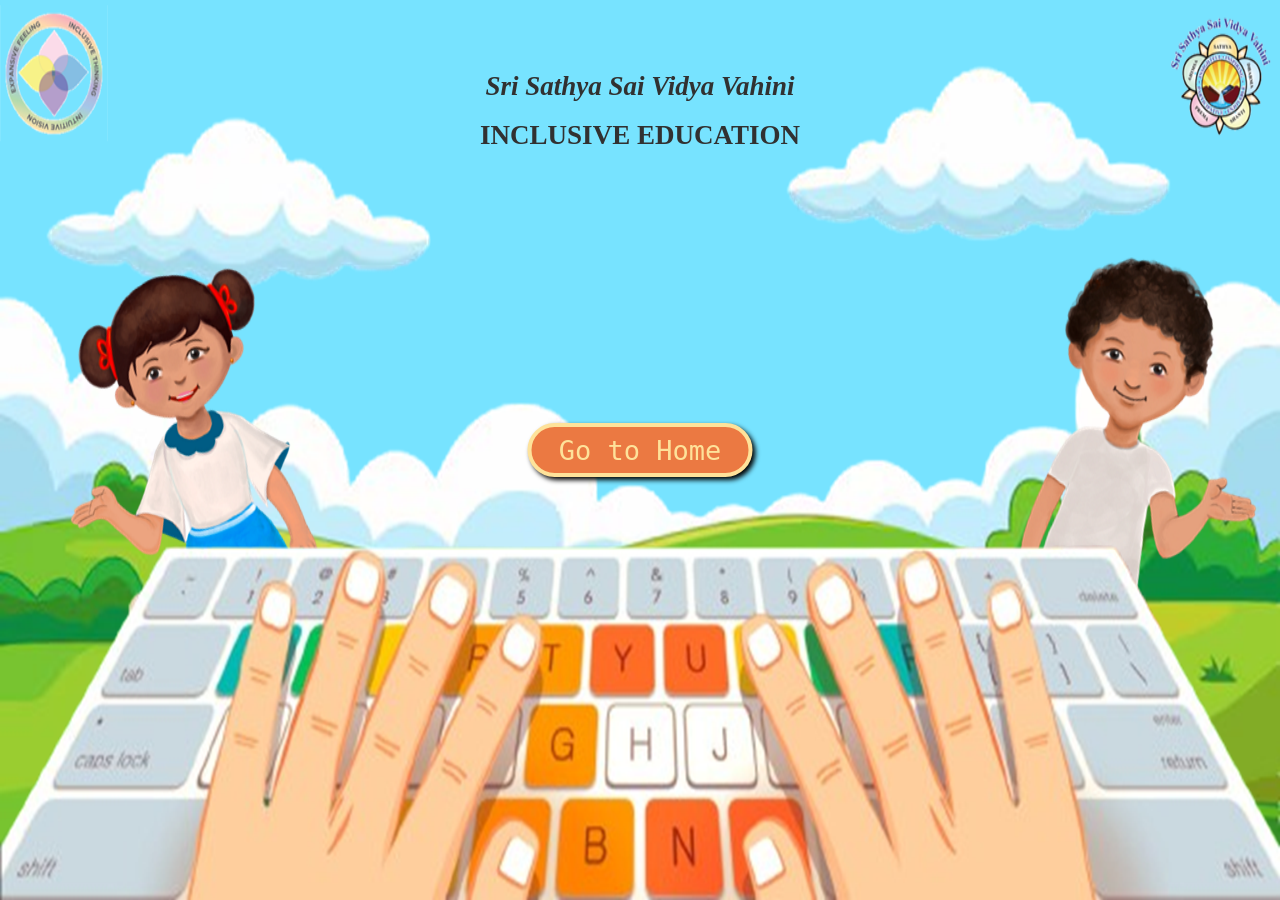
==== index.html @ 62969ca9 "Refactored project structure and updated the assests with images and audios in separate folders" ====
<!DOCTYPE html>
<html lang="en">
<head>
<script src="/js/config.js"></script>
<script src="/js/config.js"></script>
    <meta charset="UTF-8">
    <meta name="viewport" content="width=device-width, initial-scale=1.0">
    <title>home</title>
    <link rel="stylesheet" href="css/main.css">
</head>
<body>
    <div class="upper">
        <!-- <div class="title"><img class="title" src="SSSVV.png" /></div> -->
        <div class="logos">
            <h1 class="vv">Sri Sathya Sai Vidya Vahini</h1>
            <h1 class="inc">INCLUSIVE EDUCATION</h1>
        </div>
    </div>
<!--    <a href="home.html" class="full-page-link"></a>-->
    
<div class="enter-wrapper">
    <div class="enter">
       <!--<a href="home.html" style="text-decoration: none;  color: #fee29a; " ><b> Let's Play </b></a>-->
       <a href="home.html" style="text-decoration: none;  color: #fee29a;  " >Go to Home</a>
 
    </div>
</div>

</body>
<audio id="backgroundMusic" src="assets/audio/bgm.mp3" loop></audio>

<script src="../legacy/script1.js"></script>
<script src=".../utils/music.js"></script>

</body>
</html>
---- css/main.css ----
body{
    margin: 10;
    background-image: url(../assets/images/background.png);
    background-repeat:no-repeat ;
    background-position: center;
    background-attachment: fixed;
    background-size:100vw 100vh;
}
.upper {
    display: flex;
    flex-flow: row wrap;
    width: 100%;
    align-items: center;
    justify-content: center;
  }
.vv {
    font-family: "Playfair Display", serif;
    font-style: italic;
    font-size: 3vh;
}
.inc{
    font-size: 3vh;
}
.enter-wrapper{
    position: fixed;
    top: 50%;
    left: 50%;
    transform: translate(-50%,-50%);
}
.enter {
    cursor: pointer;
    position: fixed;
    font-family: monospace;
    border-radius: 3vh;
    font-size:3vh;
    box-sizing: border-box;
    background-color: #eb7942;
    width:25vh;
    height:6vh;
    top: 50%;
    left: 50%;
    transform: translate(-50%, -50%);
    display: flex;
    flex-flow: column nowrap;
    justify-content: center;
    align-items: center;
    border: 0.5vh solid #fee29a;
    transition: all 0.5s ease;
    box-shadow: 3px 3px 5px;
}
.enter:hover {
    transform: translate(-50%, calc(-50% - 2px)); /* subtle bounce up */
    background-color: #ff914d;
    border-color: #ffd261;
    box-shadow: 0 6px 15px rgba(0, 0, 0, 0.2);
}



.full-page-link {
    position: fixed;
    top: 0;
    left: 0;
    width: 100vw;
    height: 100vh;
    z-index: 1;
}
  
  .logos {
    text-align: center;
    color: rgb(49, 49, 49);
    margin-top: 5vh;
  }
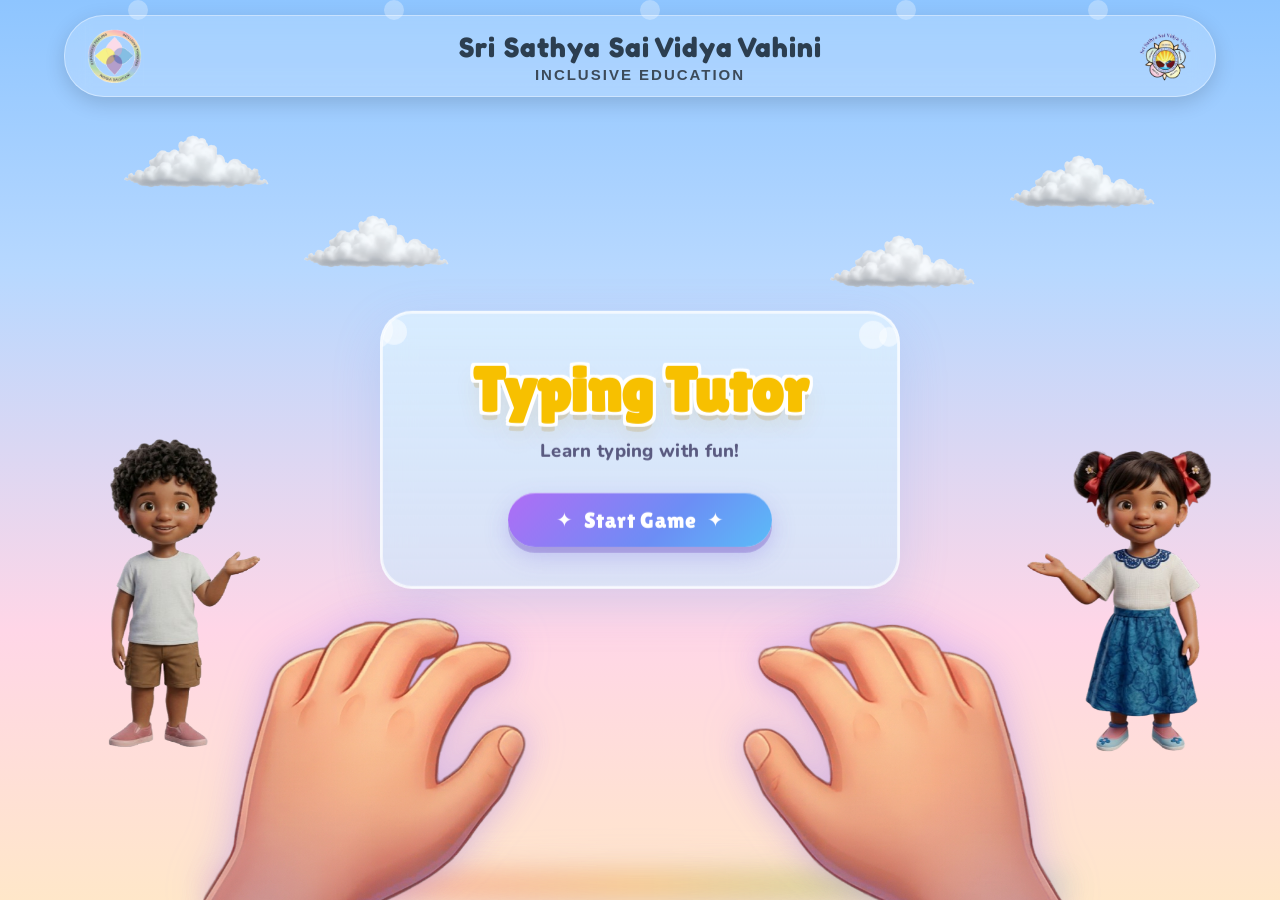
==== commit 6ba2be4f: "redesigned the UI of the landing page with improved layout and visuals" ====
--- a/index.html
+++ b/index.html
@@ -1,36 +1,123 @@
 <!DOCTYPE html>
 <html lang="en">
 <head>
-<script src="/js/config.js"></script>
-<script src="/js/config.js"></script>
+<script src="js/config.js"></script>
     <meta charset="UTF-8">
     <meta name="viewport" content="width=device-width, initial-scale=1.0">
-    <title>home</title>
+    <link href="https://fonts.googleapis.com/css2?family=Fredoka:wght@400;600;700&display=swap" rel="stylesheet">
+    <link href="https://fonts.googleapis.com/css2?family=Baloo+2:wght@500;600;700&family=Fredoka:wght@400;500;600&display=swap" rel="stylesheet">
+    <link href="https://fonts.googleapis.com/css2?family=Lilita+One&family=Nunito:wght@700;800&display=swap" rel="stylesheet">
+    <title>Typing Tutor</title>
     <link rel="stylesheet" href="css/main.css">
 </head>
 <body>
-    <div class="upper">
-        <!-- <div class="title"><img class="title" src="SSSVV.png" /></div> -->
-        <div class="logos">
-            <h1 class="vv">Sri Sathya Sai Vidya Vahini</h1>
-            <h1 class="inc">INCLUSIVE EDUCATION</h1>
-        </div>
-    </div>
-<!--    <a href="home.html" class="full-page-link"></a>-->
+    <!-- ================= BACKGROUND ================= -->
+<div class="sky-gradient"></div>
+
+<!-- ================= CLOUDS ================= -->
+
+<!-- REPLACE WITH YOUR CLOUD PNG -->
+<!-- ================= CLOUDS ================= -->
+
+<img class="cloud cloud1" src="assets/images/clouds1.png">
+<img class="cloud cloud3" src="assets/images/clouds3.png">
+
+<img class="cloud cloud2" src="assets/images/clouds2.png">
+<img class="cloud cloud4" src="assets/images/clouds4.png">
+
+<!-- ================= HEADER ================= -->
+
+<header class="top-header">
+
+  <img src="assets/images/ie.png" class="header-logo left-logo">
+
+  <div class="header-title">
+      <h1>Sri Sathya Sai Vidya Vahini</h1>
+      <p>INCLUSIVE EDUCATION</p>
+  </div>
+
+  <img src="assets/images/vv.png" class="header-logo right-logo">
+
+</header>
+
+<!-- ================= MAIN GAME CARD ================= -->
+
+<!-- ================= MAIN GAME CARD ================= -->
+<section class="game-card">
+
+  <!-- CSS clouds inside card -->
+  <div class="cloud" style="width:90px;height:28px;top:6%;left:-8%;--cd:7s;">
+    <div style="position:absolute;width:38px;height:38px;border-radius:50%;background:rgba(255,255,255,0.55);top:-18px;left:14px;"></div>
+    <div style="position:absolute;width:26px;height:26px;border-radius:50%;background:rgba(255,255,255,0.55);top:-10px;left:40px;"></div>
+  </div>
+  <div class="cloud" style="width:70px;height:22px;top:8%;right:-4%;--cd:9s;">
+    <div style="position:absolute;width:28px;height:28px;border-radius:50%;background:rgba(255,255,255,0.55);top:-14px;left:10px;"></div>
+    <div style="position:absolute;width:20px;height:20px;border-radius:50%;background:rgba(255,255,255,0.55);top:-8px;left:30px;"></div>
+  </div>
+
+  <!-- Twinkling stars -->
+  <span class="star" style="--tx:8%; --ty:18%;--fs:0.85rem;--td:2.8s;--dl:0.0s">✦</span>
+  <span class="star" style="--tx:88%;--ty:14%;--fs:1.0rem; --td:3.2s;--dl:0.6s">✦</span>
+  <span class="star" style="--tx:5%; --ty:72%;--fs:0.75rem;--td:2.5s;--dl:1.1s">✦</span>
+  <span class="star" style="--tx:91%;--ty:68%;--fs:0.90rem;--td:3.0s;--dl:0.3s">✦</span>
+  <span class="star" style="--tx:50%;--ty:5%; --fs:0.70rem;--td:2.7s;--dl:0.9s">✦</span>
+  <span class="star" style="--tx:78%;--ty:42%;--fs:0.65rem;--td:3.4s;--dl:1.5s">✦</span>
+  <span class="star" style="--tx:18%;--ty:55%;--fs:0.72rem;--td:2.9s;--dl:0.4s">✦</span>
+
+  <!-- Title -->
+  <h2 class="game-title">Typing Tutor</h2>
+
+  <!-- Subtitle -->
+  <p class="subtitle">Learn typing with fun!</p>
+
+  <!-- Start Game button -->
+  <button class="start-btn" onclick="openLevels()">
+    <span class="spark-l">✦</span>
+    Start Game
+    <span class="spark-r">✦</span>
+  </button>
+
+</section>
+
+<!-- FLOATING ELEMENTS -->
+<div class="floating-elements">
+  <span class="bubble"></span>
+  <span class="bubble"></span>
+  <span class="bubble"></span>
+  <span class="bubble"></span>
+  <span class="bubble"></span>
+</div> 
+
+<!-- ================= MASCOTS ================= -->
+
+<!-- GIRL CHARACTER -->
+<img id="mascot-right" class="mascot mascot-right"
+src="assets/images/shanti.png">
+
+<!-- BOY CHARACTER -->
+<img id="mascot-left" class="mascot mascot-left"
+src="assets/images/prem.png">
+
+
+<!-- ================= KEYBOARD ================= -->
+<div class="keyboard-area">
+
+    <!-- Glow element – sits behind everything -->
+    <div class="keyboard-glow"></div>
     
-<div class="enter-wrapper">
-    <div class="enter">
-       <!--<a href="home.html" style="text-decoration: none;  color: #fee29a; " ><b> Let's Play </b></a>-->
-       <a href="home.html" style="text-decoration: none;  color: #fee29a;  " >Go to Home</a>
- 
-    </div>
+<img class="keyboard-img" src="assets/images/keyboard.png">
+
+<img class="hand hand-left" src="assets/images/lefthand.png">
+
+<img class="hand hand-right" src="assets/images/righthand.png">
+
 </div>
 
 </body>
-<audio id="backgroundMusic" src="assets/audio/bgm.mp3" loop></audio>
+<audio id="backgroundMusic" src=assets/audio/bgm.mp3" loop></audio>
 
-<script src="../legacy/script1.js"></script>
-<script src=".../utils/music.js"></script>
+<script src="legacy/indexscript.js"></script>
+<script src="utils/music.js"></script>
 
 </body>
 </html>
--- a/css/main.css
+++ b/css/main.css
@@ -1,73 +1,627 @@
-body{
-    margin: 10;
-    background-image: url(../assets/images/background.png);
-    background-repeat:no-repeat ;
-    background-position: center;
-    background-attachment: fixed;
-    background-size:100vw 100vh;
-}
-.upper {
-    display: flex;
-    flex-flow: row wrap;
-    width: 100%;
-    align-items: center;
-    justify-content: center;
+*{
+margin:0;
+padding:0;
+box-sizing:border-box;
+font-family: "Segoe UI", sans-serif;
+}
+
+html, body {
+  width: 100vw;
+  height: 100vh;
+  min-height: unset;      /* cancels any min-height from elsewhere */
+  overflow: hidden;       /* blocks scroll in both directions */
+  margin: 0;
+  padding: 0;
+}
+
+/* ================= SKY BACKGROUND ================= */
+
+.sky-gradient{
+
+position:fixed;
+
+top:0;
+left:0;
+
+width:100%;
+height:100%;
+
+background: linear-gradient(
+180deg,
+#8ec5ff 0%,
+#b7d8ff 30%,
+#ffd6e7 70%,
+#ffe7c9 100%
+);
+
+z-index:-2;
+}
+
+
+/* ================= CLOUDS ================= */
+
+.cloud{
+position:absolute;
+width:12vw;
+max-width:220px;
+opacity:0.9;
+animation:floatCloud 18s ease-in-out infinite;
+}
+
+.cloud1{
+top:120px;
+left:120px;
+}
+
+.cloud2{
+top:140px;
+right:120px;
+}
+
+.cloud3{
+top:200px;
+left:300px;
+}
+
+.cloud4{
+top:220px;
+right:300px;
+}
+
+@keyframes floatCloud{
+
+0%{
+transform:translateX(-40px);
+}
+
+50%{
+transform:translateX(40px);
+}
+
+100%{
+transform:translateX(-40px);
+}
+
+}
+
+
+
+/* ================= HEADER ================= */
+
+/* ===== HEADER SECTION ===== */
+
+/* HEADER BAR */
+
+.top-header{
+
+position:absolute;
+
+top:15px;
+
+left:50%;
+
+transform:translateX(-50%);
+
+width:90%;
+max-width:1200px;
+
+display:flex;
+align-items:center;
+justify-content:space-between;
+
+padding:10px 20px;
+
+border-radius:40px;
+
+background:rgba(255,255,255,0.18);
+backdrop-filter:blur(12px);
+
+border:1px solid rgba(255,255,255,0.4);
+
+box-shadow:0 6px 20px rgba(0,0,0,0.15);
+
+}
+/* logos */
+
+.header-logo{
+    height: 60px;
+    width: auto;
+}
+/* title */
+
+.header-title{
+    text-align: center;
+}
+
+.header-title h1{
+    margin: 0;
+    font-size: 28px;
+
+    font-family: "Fredoka", sans-serif;
+
+    color: #2c3e50;
+    letter-spacing: 1px;
+}
+
+.header-title p{
+    margin: 2px 0 0 0;
+
+    font-size: 15px;
+
+    letter-spacing: 2px;
+
+    color: rgba(0,0,0,0.65);
+
+    font-weight: 600;
+}
+
+/* ================= GAME CARD ================= */
+
+.game-card {
+  position: absolute;
+  top: 50%;
+  left: 50%;
+  transform: translate(-50%, -50%);
+  width: clamp(300px, 52vw, 520px);
+  padding: 44px 40px 40px;
+  border-radius: 32px;
+  text-align: center;
+  background: linear-gradient(180deg,
+    rgba(220,240,255,0.82) 0%,
+    rgba(210,230,250,0.72) 100%);
+  backdrop-filter: blur(16px);
+  -webkit-backdrop-filter: blur(16px);
+  border: 2px solid rgba(255,255,255,0.75);
+  box-shadow:
+    0 16px 48px rgba(120,160,230,0.22),
+    inset 0 0 0 1px rgba(255,255,255,0.60);
+  overflow: hidden;
+  z-index: 10;
+  animation: cardIn 0.6s cubic-bezier(0.34,1.46,0.64,1) both;
+}
+
+@keyframes cardIn {
+  from { opacity:0; transform:translate(-50%,-46%) scale(0.94); }
+  to   { opacity:1; transform:translate(-50%,-50%) scale(1);    }
+}
+
+
+/* ── Clouds ── */
+/*
+.cloud {
+  position: absolute;
+  border-radius: 50px;
+  background: rgba(255,255,255,0.55);
+  pointer-events: none;
+  animation: cloudDrift var(--cd, 8s) ease-in-out infinite alternate;
+}
+
+@keyframes cloudDrift {
+  from { transform: translateX(0);   opacity: 0.55; }
+  to   { transform: translateX(6px); opacity: 0.75; }
+}
+*/
+
+
+.game-card {
+  position: absolute;
+  top: 50%;
+  left: 50%;
+  transform: translate(-50%, -50%);
+  width: clamp(300px, 52vw, 520px);
+  padding: 44px 40px 40px;
+  border-radius: 32px;
+  text-align: center;
+  background: linear-gradient(180deg,
+    rgba(220,240,255,0.82) 0%,
+    rgba(210,230,250,0.72) 100%);
+  backdrop-filter: blur(16px);
+  -webkit-backdrop-filter: blur(16px);
+  border: 2px solid rgba(255,255,255,0.75);
+  box-shadow:
+    0 16px 48px rgba(120,160,230,0.22),
+    inset 0 0 0 1px rgba(255,255,255,0.60);
+  overflow: hidden;
+  z-index: 10;
+  animation: cardIn 0.6s cubic-bezier(0.34,1.46,0.64,1) both,
+             glowPulse 3s infinite ease-in-out;
+}
+
+@keyframes glowPulse {
+  0%,100% {
+    box-shadow: 0 0 20px rgba(255,255,255,0.2);
   }
-.vv {
-    font-family: "Playfair Display", serif;
-    font-style: italic;
-    font-size: 3vh;
-}
-.inc{
-    font-size: 3vh;
-}
-.enter-wrapper{
-    position: fixed;
-    top: 50%;
-    left: 50%;
-    transform: translate(-50%,-50%);
-}
-.enter {
-    cursor: pointer;
-    position: fixed;
-    font-family: monospace;
-    border-radius: 3vh;
-    font-size:3vh;
-    box-sizing: border-box;
-    background-color: #eb7942;
-    width:25vh;
-    height:6vh;
-    top: 50%;
-    left: 50%;
-    transform: translate(-50%, -50%);
-    display: flex;
-    flex-flow: column nowrap;
-    justify-content: center;
-    align-items: center;
-    border: 0.5vh solid #fee29a;
-    transition: all 0.5s ease;
-    box-shadow: 3px 3px 5px;
-}
-.enter:hover {
-    transform: translate(-50%, calc(-50% - 2px)); /* subtle bounce up */
-    background-color: #ff914d;
-    border-color: #ffd261;
-    box-shadow: 0 6px 15px rgba(0, 0, 0, 0.2);
-}
-
-
-
-.full-page-link {
-    position: fixed;
-    top: 0;
-    left: 0;
-    width: 100vw;
-    height: 100vh;
-    z-index: 1;
-}
-  
-  .logos {
-    text-align: center;
-    color: rgb(49, 49, 49);
-    margin-top: 5vh;
-  }+  50% {
+    box-shadow: 0 0 40px rgba(255,255,255,0.5);
+  }
+}
+
+h1 {
+  animation: popIn 1s ease-out;
+}
+
+@keyframes popIn {
+  0% {
+    transform: scale(0.7);
+    opacity: 0;
+  }
+  100% {
+    transform: scale(1);
+    opacity: 1;
+  }
+}
+
+/* ── Twinkling stars ── */
+.star {
+  position: absolute;
+  pointer-events: none;
+  opacity: 0;
+  top:  var(--ty, 10%);
+  left: var(--tx, 10%);
+  font-size: var(--fs, 0.9rem);
+  color: #ffd700;
+  filter: drop-shadow(0 0 4px rgba(255,220,80,0.7));
+  animation: twinkle var(--td, 2.5s) ease-in-out infinite;
+  animation-delay: var(--dl, 0s);
+}
+
+@keyframes twinkle {
+  0%,100% { opacity: 0; transform: scale(0.6) rotate(-10deg); }
+  45%,55% { opacity: 1; transform: scale(1.2) rotate(8deg);   }
+}
+
+/* ── Title ── */
+.game-title {
+  font-family: 'Lilita One', cursive;
+  font-size: clamp(2.8rem, 5.5vw, 3.9rem);
+  line-height: 1.08;
+  margin-bottom: 14px;
+  color: #f7c000;
+  text-shadow:
+    -3px -3px 0 #fff,
+     3px -3px 0 #fff,
+    -3px  3px 0 #fff,
+     3px  3px 0 #fff,
+    -3px  0   0 #fff,
+     3px  0   0 #fff,
+     0   -3px 0 #fff,
+     0    3px 0 #fff,
+     0    8px 0 rgba(180,120,0,0.18),
+     0   14px 22px rgba(180,120,0,0.12);
+  animation: titleRock 5s ease-in-out infinite;
+  transform-origin: center bottom;
+}
+
+@keyframes titleRock {
+  0%,100% { transform: rotate(-1deg); }
+  50%     { transform: rotate(1deg);  }
+}
+
+/* ── Subtitle ── */
+.subtitle {
+  font-family: 'Nunito', sans-serif;
+  font-size: clamp(0.95rem, 3vw, 1.15rem);
+  font-weight: 800;
+  color: #5a5a80;
+  letter-spacing: 0.3px;
+  margin-bottom: 30px;
+  animation: fadeUp 0.5s 0.3s both;
+}
+
+@keyframes fadeUp {
+  from { opacity: 0; transform: translateY(10px); }
+  to   { opacity: 1; transform: translateY(0);    }
+}
+
+/* ================= BUTTONS ================= */
+
+/* ── Start Button ── */
+.start-btn {
+  position: relative !important;
+  display: inline-flex !important;
+  align-items: center !important;
+  justify-content: center !important;
+  gap: 10px !important;
+  padding: 14px 48px !important;
+  border: none !important;
+  border-radius: 100px !important;
+  cursor: pointer !important;
+  font-family: 'Lilita One', cursive !important;
+  font-size: clamp(1.1rem, 2vw, 1.4rem) !important;
+  color: #fff !important;
+  letter-spacing: 0.8px !important;
+  background: linear-gradient(135deg,
+    #b06df5 0%, #6c8ef5 60%, #5bbcf8 100%) !important;
+  box-shadow:
+    0 6px 0 rgba(90,50,180,0.28),
+    0 10px 24px rgba(100,80,220,0.25),
+    inset 0 1px 0 rgba(255,255,255,0.30) !important;
+  overflow: hidden !important;
+  animation: fadeUp 0.5s 0.5s both !important;
+  transition:
+    transform 0.18s cubic-bezier(0.34,1.46,0.64,1),
+    box-shadow 0.18s !important;
+  width: auto !important;
+}
+
+.start-btn::after {
+  content: '';
+  position: absolute;
+  top: -55%; left: -75%;
+  width: 50%; height: 210%;
+  background: rgba(255,255,255,0.22);
+  transform: skewX(-18deg);
+  transition: left 0.38s ease;
+  pointer-events: none;
+}
+
+.start-btn:hover::after { left: 140%; }
+
+.start-btn:hover {
+  transform: translateY(-4px) scale(1.04);
+  box-shadow:
+    0 10px 0  rgba(90,50,180,0.22),
+    0 16px 34px rgba(100,80,220,0.30),
+    inset 0 1px 0 rgba(255,255,255,0.30);
+}
+
+.start-btn:active {
+  transform: translateY(2px) scale(0.97);
+  box-shadow:
+    0 3px 0 rgba(90,50,180,0.28),
+    0 6px 14px rgba(100,80,220,0.18),
+    inset 0 1px 0 rgba(255,255,255,0.30);
+}
+
+
+
+/* ── Button sparkle icons ── */
+.spark-l, .spark-r {
+  font-size: 0.9em;
+  display: inline-block;
+  animation: sparkPop 2s ease-in-out infinite;
+}
+.spark-r { animation-delay: 0.6s; }
+
+@keyframes sparkPop {
+  0%,100% { transform: scale(0.8) rotate(-10deg); opacity: 0.6; }
+  50%     { transform: scale(1.2) rotate(10deg);  opacity: 1;   }
+}
+
+/* ================= FLOATING ELEMENTS ================= */
+.floating-elements {
+  position: fixed;
+  width: 100%;
+  height: 100%;
+  pointer-events: none;
+  overflow: hidden;
+}
+
+.bubble {
+  position: absolute;
+  width: 20px;
+  height: 20px;
+  background: rgba(255,255,255,0.3);
+  border-radius: 50%;
+  animation: floatUp 12s infinite ease-in;
+}
+
+.bubble:nth-child(1){ left:10%; animation-duration:10s; }
+.bubble:nth-child(2){ left:30%; animation-duration:14s; }
+.bubble:nth-child(3){ left:50%; animation-duration:12s; }
+.bubble:nth-child(4){ left:70%; animation-duration:16s; }
+.bubble:nth-child(5){ left:85%; animation-duration:11s; }
+
+@keyframes floatUp {
+  0%   { transform: translateY(100vh) scale(0.5); opacity:0; }
+  30%  { opacity:1; }
+  100% { transform: translateY(-10vh) scale(1); opacity:0; }
+}
+
+/* ================= MASCOTS ================= */
+
+.mascot {
+  position: fixed;   
+  bottom: 0;
+
+  width: 18vw;
+  max-width: 320px;
+  min-width: 180px;
+
+  z-index: 6;
+
+  animation: floatCharacter 4s ease-in-out infinite;
+  transition: transform 0.2s ease;
+}
+.mascot:hover {
+  transform: scale(1.05);
+  filter: drop-shadow(0 0 15px rgba(255,255,255,0.6));
+}
+
+.mascot {
+  bottom: 100px; /* tweak between 80–120 based on your taste */
+}
+
+.mascot-left {
+  left: 3%;
+}
+
+.mascot-right {
+  right: 3%;
+}
+
+/* FLOAT */
+@keyframes floatCharacter {
+  0%   { transform: translateY(0px); }
+  50%  { transform: translateY(-6px); }
+  100% { transform: translateY(0px); }
+}
+
+/* BOUNCE */
+.bounce {
+  animation: bounce 0.4s;
+}
+
+@keyframes bounce {
+  0%   { transform: scale(1); }
+  50%  { transform: scale(1.12); }
+  100% { transform: scale(1); }
+}
+
+/* WAVE */
+.wave {
+  animation: wave 1s ease-in-out 2;
+  transform-origin: bottom center;
+}
+
+@keyframes wave {
+  0%   { transform: rotate(0deg); }
+  25%  { transform: rotate(4deg); }
+  50%  { transform: rotate(-4deg); }
+  75%  { transform: rotate(4deg); }
+  100% { transform: rotate(0deg); }
+}
+
+.mascot {
+  animation: floatCharacter 4s ease-in-out infinite,
+             breathe 3s ease-in-out infinite;
+}
+
+/*@keyframes breathe {
+  0%,100% { transform: scale(1); }
+  50%     { transform: scale(1.02); }
+}
+*/
+
+/* ================= KEYBOARD ================= */
+
+/* ================= KEYBOARD AREA ================= */
+.keyboard-area {
+  position: fixed;
+  bottom: -80px;              /* keyboard itself bleeds off bottom */
+  left: 50%;
+  transform: translateX(-50%);
+  width: 100%;
+  max-width: 980px;
+  z-index: 5;
+  pointer-events: none;
+}
+
+.keyboard-img {
+  width: 100%;
+  display: block;
+  transform: perspective(900px) rotateX(8deg);
+  transform-origin: bottom center;
+  filter:
+    drop-shadow(0 -6px 20px rgba(160, 180, 255, 0.30))
+    drop-shadow(0  0  40px rgba(140, 120, 255, 0.20));
+}
+
+/* ── Rainbow glow strip along keyboard ── */
+.keyboard-glow {
+  position: absolute;
+  bottom: 80px;
+  left: 50%;
+  transform: translateX(-50%);
+  width: 88%;
+  height: 28px;
+  border-radius: 50%;
+  background: linear-gradient(
+    90deg,
+    rgba(255, 100, 120, 0.55),
+    rgba(255, 180,  60, 0.55),
+    rgba(100, 220, 120, 0.55),
+    rgba( 80, 180, 255, 0.55),
+    rgba(180, 100, 255, 0.55)
+  );
+  background-size: 200% auto;
+  filter: blur(14px);
+  pointer-events: none;
+  z-index: 4;
+  animation: glowPulse 3s ease-in-out infinite,
+             shimmerStrip 4s linear infinite;
+}
+
+@keyframes glowPulse {
+  0%,100% { opacity: 0.65; transform: translateX(-50%) scaleX(1);    }
+  50%     { opacity: 1.00; transform: translateX(-50%) scaleX(1.06); }
+}
+
+@keyframes shimmerStrip {
+  0%   { background-position: 0%   center; }
+  100% { background-position: 200% center; }
+}
+
+/* ── Soft base glow beneath whole keyboard ── */
+.keyboard-area::before {
+  content: '';
+  position: absolute;
+  bottom: 60px;
+  left: 50%;
+  transform: translateX(-50%);
+  width: 70%;
+  height: 50px;
+  border-radius: 50%;
+  background: radial-gradient(
+    ellipse at center,
+    rgba(190, 210, 255, 0.50) 0%,
+    rgba(200, 170, 255, 0.25) 50%,
+    transparent 80%
+  );
+  filter: blur(20px);
+  pointer-events: none;
+  z-index: 3;
+}
+
+/* ── HANDS — huge, pushed far down ── */
+.hand {
+  position: absolute;
+  width: 38%;              /* very large */
+  pointer-events: none;
+  z-index: 8;
+  transform-origin: bottom center;
+  filter:
+    drop-shadow(0 -8px 20px rgba(180, 150, 255, 0.30))
+    drop-shadow(0  6px 12px rgba(140, 100, 220, 0.20));
+}
+
+.hand-left {
+  left: 4%;
+  bottom: -20%;            /* pushed way down — only fingers visible */
+  animation: leftTyping 2s ease-in-out infinite;
+}
+
+.hand-right {
+  right: 4%;
+  bottom: -20%;            /* same — wrists off screen */
+  animation: rightTyping 2s ease-in-out infinite;
+}
+
+@keyframes leftTyping {
+  0%   { transform: translateY(0px);   }
+  25%  { transform: translateY(-14px); }
+  50%  { transform: translateY(0px);   }
+  75%  { transform: translateY(-8px);  }
+  100% { transform: translateY(0px);   }
+}
+
+@keyframes rightTyping {
+  0%   { transform: translateY(0px);   }
+  30%  { transform: translateY(-12px); }
+  60%  { transform: translateY(0px);   }
+  80%  { transform: translateY(-16px); }
+  100% { transform: translateY(0px);   }
+}
+/* ================= RESPONSIVE ================= */
+
+@media (max-width:1000px){
+
+.mascot{
+display:none;
+}
+
+.keyboard-img{
+width:500px;
+}
+
+}
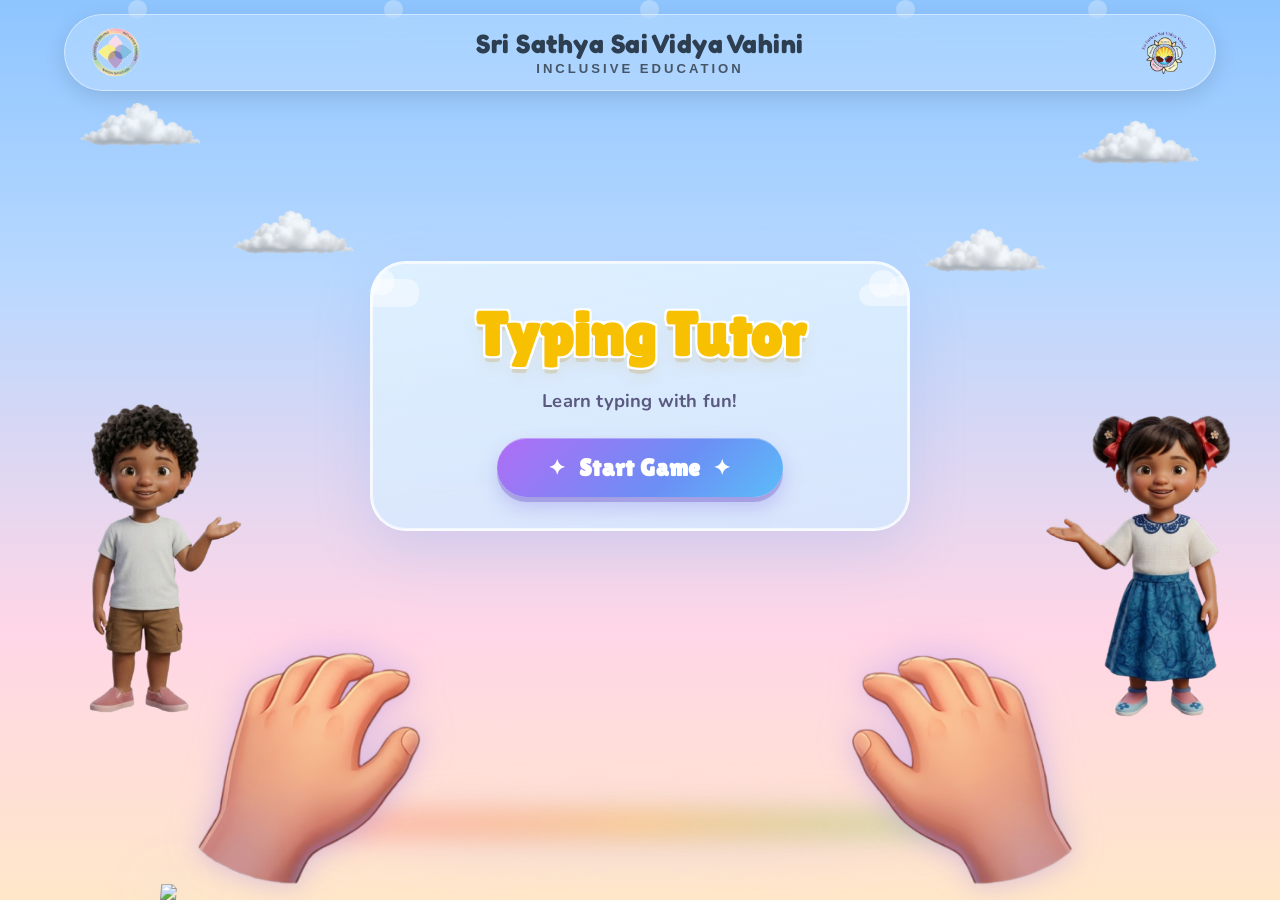
==== commit e5842af1: "Fully responsive Idex update" ====
--- a/index.html
+++ b/index.html
@@ -11,12 +11,11 @@
     <link rel="stylesheet" href="css/main.css">
 </head>
 <body>
+
+<div class="main-wrapper">
     <!-- ================= BACKGROUND ================= -->
 <div class="sky-gradient"></div>
 
-<!-- ================= CLOUDS ================= -->
-
-<!-- REPLACE WITH YOUR CLOUD PNG -->
 <!-- ================= CLOUDS ================= -->
 
 <img class="cloud cloud1" src="assets/images/clouds1.png">
@@ -40,7 +39,8 @@
 
 </header>
 
-<!-- ================= MAIN GAME CARD ================= -->
+<!-- ✅ NEW CENTER WRAPPER (FIX) -->
+<div class="center-area">
 
 <!-- ================= MAIN GAME CARD ================= -->
 <section class="game-card">
@@ -71,13 +71,15 @@
   <p class="subtitle">Learn typing with fun!</p>
 
   <!-- Start Game button -->
-  <button class="start-btn" onclick="openLevels()">
+  <button class="start-btn" onclick="openHome()">
     <span class="spark-l">✦</span>
     Start Game
     <span class="spark-r">✦</span>
   </button>
 
 </section>
+
+</div> <!-- ✅ END CENTER WRAPPER -->
 
 <!-- FLOATING ELEMENTS -->
 <div class="floating-elements">
@@ -91,13 +93,22 @@
 <!-- ================= MASCOTS ================= -->
 
 <!-- GIRL CHARACTER -->
-<img id="mascot-right" class="mascot mascot-right"
-src="assets/images/shanti.png">
+<div class="mascot-wrap mascot-right-wrap">
+  <div class="speech">Hi! I'm Shanti 👋</div>
+  <img id="mascot-right" class="mascot mascot-right"
+  src="assets/images/shanti/shanti.png"
+  data-idle="assets/images/shanti/shanti.png"
+  data-wave="assets/images/shanti/shanti-wave.png">
+</div>
 
 <!-- BOY CHARACTER -->
-<img id="mascot-left" class="mascot mascot-left"
-src="assets/images/prem.png">
-
+<div class="mascot-wrap mascot-left-wrap">
+  <div class="speech">Hi! I'm Prem 👋</div>
+  <img id="mascot-left" class="mascot mascot-left"
+  src="assets/images/prem/prem.png"
+  data-idle="assets/images/prem/prem.png"
+  data-wave="assets/images/prem/prem-wave.png">
+</div>
 
 <!-- ================= KEYBOARD ================= -->
 <div class="keyboard-area">
@@ -112,12 +123,20 @@
 <img class="hand hand-right" src="assets/images/righthand.png">
 
 </div>
+</div> <!-- End of main wrapper --> 
 
-</body>
-<audio id="backgroundMusic" src=assets/audio/bgm.mp3" loop></audio>
+<audio id="backgroundMusic" src="assets/audio/bgm.mp3" loop></audio>
 
 <script src="legacy/indexscript.js"></script>
 <script src="utils/music.js"></script>
 
+<div id="rotate-screen">
+  <div class="rotate-content">
+    <div class="phone-icon">📱</div>
+    <p>Please rotate your device</p>
+    <span>Use landscape mode for best experience</span>
+  </div>
+</div>
+
 </body>
 </html>
--- a/css/main.css
+++ b/css/main.css
@@ -1,257 +1,225 @@
-*{
-margin:0;
-padding:0;
-box-sizing:border-box;
-font-family: "Segoe UI", sans-serif;
-}
-
-html, body {
-  width: 100vw;
-  height: 100vh;
-  min-height: unset;      /* cancels any min-height from elsewhere */
-  overflow: hidden;       /* blocks scroll in both directions */
+/* ============================================================
+   main.css  —  Typing Tutor Landing Page
+   Fully responsive: Mobile → Tablet → Desktop → Wide
+   ============================================================ */
+
+/* ── RESET ── */
+*, *::before, *::after {
   margin: 0;
   padding: 0;
-}
-
-/* ================= SKY BACKGROUND ================= */
-
-.sky-gradient{
-
-position:fixed;
-
-top:0;
-left:0;
-
-width:100%;
-height:100%;
-
-background: linear-gradient(
-180deg,
-#8ec5ff 0%,
-#b7d8ff 30%,
-#ffd6e7 70%,
-#ffe7c9 100%
-);
-
-z-index:-2;
-}
-
-
-/* ================= CLOUDS ================= */
-
-.cloud{
-position:absolute;
-width:12vw;
-max-width:220px;
-opacity:0.9;
-animation:floatCloud 18s ease-in-out infinite;
-}
-
-.cloud1{
-top:120px;
-left:120px;
-}
-
-.cloud2{
-top:140px;
-right:120px;
-}
-
-.cloud3{
-top:200px;
-left:300px;
-}
-
-.cloud4{
-top:220px;
-right:300px;
-}
-
-@keyframes floatCloud{
-
-0%{
-transform:translateX(-40px);
-}
-
-50%{
-transform:translateX(40px);
-}
-
-100%{
-transform:translateX(-40px);
-}
-
-}
-
-
-
-/* ================= HEADER ================= */
-
-/* ===== HEADER SECTION ===== */
-
-/* HEADER BAR */
-
-.top-header{
-
-position:absolute;
-
-top:15px;
-
-left:50%;
-
-transform:translateX(-50%);
-
-width:90%;
-max-width:1200px;
-
-display:flex;
-align-items:center;
-justify-content:space-between;
-
-padding:10px 20px;
-
-border-radius:40px;
-
-background:rgba(255,255,255,0.18);
-backdrop-filter:blur(12px);
-
-border:1px solid rgba(255,255,255,0.4);
-
-box-shadow:0 6px 20px rgba(0,0,0,0.15);
-
-}
-/* logos */
-
-.header-logo{
-    height: 60px;
-    width: auto;
-}
-/* title */
-
-.header-title{
-    text-align: center;
-}
-
-.header-title h1{
-    margin: 0;
-    font-size: 28px;
-
-    font-family: "Fredoka", sans-serif;
-
-    color: #2c3e50;
-    letter-spacing: 1px;
-}
-
-.header-title p{
-    margin: 2px 0 0 0;
-
-    font-size: 15px;
-
-    letter-spacing: 2px;
-
-    color: rgba(0,0,0,0.65);
-
-    font-weight: 600;
-}
-
-/* ================= GAME CARD ================= */
-
+  box-sizing: border-box;
+}
+
+html, body {
+  width: 100%;
+  min-height: 100vh;
+  height: 100%;
+  overflow-x: hidden;        /* allow vertical scroll if needed */
+  overflow-y: hidden;        /* full-viewport scene, no vertical scrollbar */
+  font-family: "Segoe UI", sans-serif;
+  font-size: 16px;           /* base font-size for responsive units */
+  -webkit-font-smoothing: antialiased;
+  -moz-osx-font-smoothing: grayscale;
+}
+
+/* ============================================================
+   SKY BACKGROUND  (fixed, full-screen)
+   ============================================================ */
+.sky-gradient {
+  position: fixed;
+  top: 0;
+  left: 0;
+  width: 100%;
+  height: 100vh;
+  background: linear-gradient(
+    180deg,
+    #8ec5ff 0%,
+    #b7d8ff 30%,
+    #ffd6e7 70%,
+    #ffe7c9 100%
+  );
+  z-index: -2;
+  pointer-events: none;
+  will-change: transform;  /* optimize performance */
+}
+
+/* ============================================================
+   MAIN WRAPPER
+   ============================================================ */
+.main-wrapper {
+  position: fixed;
+  top: 0;
+  left: 0;
+  width: 100%;
+  height: 100vh;
+  display: flex;
+  flex-direction: column;
+  align-items: center;
+  overflow: hidden;
+  z-index: 1;
+}
+
+/* ============================================================
+   CLOUDS
+   ============================================================ */
+.cloud {
+  position: absolute;
+  opacity: 0.88;
+  pointer-events: none;
+  animation: floatCloud var(--cd, 18s) ease-in-out infinite;
+  z-index: 1;
+}
+
+/* Image clouds — responsive sizing */
+img.cloud {
+  width: clamp(80px, 10vw, 170px);
+  height: auto;
+}
+
+.cloud1 { top: 10vh; left:  6vw; }
+.cloud2 { top: 12vh; right: 6vw; }
+.cloud3 { top: 22vh; left: 18vw; }
+.cloud4 { top: 24vh; right:18vw; }
+
+@keyframes floatCloud {
+  0%   { transform: translateX(-30px); }
+  50%  { transform: translateX( 30px); }
+  100% { transform: translateX(-30px); }
+}
+
+/* ============================================================
+   HEADER
+   ============================================================ */
+.top-header {
+  position: fixed;
+  top: clamp(8px, 1.5vh, 20px);
+  left: 50%;
+  transform: translateX(-50%);
+  z-index: 20;
+
+  width: clamp(260px, min(92vw, 90%), 1200px);
+  max-width: 1200px;
+
+  display: flex;
+  align-items: center;
+  justify-content: space-between;
+  gap: clamp(6px, 1vw, 12px);
+
+  padding: clamp(6px, 1.2vh, 12px) clamp(12px, 2vw, 24px);
+  border-radius: 100px;
+
+  background: rgba(255, 255, 255, 0.20);
+  backdrop-filter: blur(14px);
+  -webkit-backdrop-filter: blur(14px);
+  border: 1.5px solid rgba(255, 255, 255, 0.45);
+  box-shadow: 0 6px 22px rgba(0, 0, 0, 0.12);
+}
+
+.header-logo {
+  height: clamp(36px, 6vh, 64px);
+  width: auto;
+  flex-shrink: 0;
+}
+
+.header-title {
+  text-align: center;
+  flex: 1;
+  min-width: 0;          /* allow shrink */
+}
+
+.header-title h1 {
+  font-family: "Fredoka", sans-serif;
+  font-size: clamp(0.85rem, 2.2vw, 1.65rem);
+  color: #2c3e50;
+  letter-spacing: 0.5px;
+  line-height: 1.2;
+  white-space: nowrap;
+}
+
+.header-title p {
+  font-size: clamp(0.5rem, 1.1vw, 0.82rem);
+  letter-spacing: clamp(1px, 0.3vw, 3px);
+  color: rgba(0, 0, 0, 0.60);
+  font-weight: 700;
+  margin-top: 1px;
+  white-space: nowrap;
+}
+
+/* ============================================================
+   CENTER AREA  (holds the game card, vertically centered)
+   ============================================================ */
+.center-area {
+  position: fixed;
+  
+  /* Account for header and keyboard spacing */
+  top: clamp(50px, max(8vh, 60px), 90px);
+  bottom: clamp(120px, max(20vh, 140px), 200px);
+
+  left: 0;
+  right: 0;
+  z-index: 10;
+
+  display: flex;
+  align-items: center;
+  justify-content: center;
+
+  pointer-events: none;   
+  overflow: hidden;  /* prevent children from escaping */
+}
+
+/* ============================================================
+   GAME CARD
+   ============================================================ */
 .game-card {
-  position: absolute;
-  top: 50%;
-  left: 50%;
-  transform: translate(-50%, -50%);
-  width: clamp(300px, 52vw, 520px);
-  padding: 44px 40px 40px;
-  border-radius: 32px;
+  pointer-events: all;
+
+  position: relative;
+  width: clamp(300px, 50vw, 580px);
+  max-width: calc(100vw - 28px);  /* account for edges */
+  height: auto;
+
+  padding: clamp(24px, 4vh, 52px) clamp(24px, 3.5vw, 48px) clamp(22px, 3.5vh, 46px);
+  border-radius: clamp(20px, 2.8vw, 36px);
   text-align: center;
-  background: linear-gradient(180deg,
-    rgba(220,240,255,0.82) 0%,
-    rgba(210,230,250,0.72) 100%);
-  backdrop-filter: blur(16px);
-  -webkit-backdrop-filter: blur(16px);
-  border: 2px solid rgba(255,255,255,0.75);
+
+  background: linear-gradient(
+    170deg,
+    rgba(228, 244, 255, 0.86) 0%,
+    rgba(210, 232, 255, 0.78) 100%
+  );
+  backdrop-filter: blur(18px);
+  -webkit-backdrop-filter: blur(18px);
+  border: 2px solid rgba(255, 255, 255, 0.78);
   box-shadow:
-    0 16px 48px rgba(120,160,230,0.22),
-    inset 0 0 0 1px rgba(255,255,255,0.60);
+    0 20px 56px rgba(120, 160, 230, 0.22),
+    inset 0 0 0 1px rgba(255, 255, 255, 0.65);
+
   overflow: hidden;
-  z-index: 10;
-  animation: cardIn 0.6s cubic-bezier(0.34,1.46,0.64,1) both;
+  animation: cardIn 0.65s cubic-bezier(0.34, 1.46, 0.64, 1) both,
+             glowPulse 3.5s ease-in-out infinite;
+  will-change: auto;
 }
 
 @keyframes cardIn {
-  from { opacity:0; transform:translate(-50%,-46%) scale(0.94); }
-  to   { opacity:1; transform:translate(-50%,-50%) scale(1);    }
-}
-
-
-/* ── Clouds ── */
-/*
-.cloud {
-  position: absolute;
-  border-radius: 50px;
-  background: rgba(255,255,255,0.55);
-  pointer-events: none;
-  animation: cloudDrift var(--cd, 8s) ease-in-out infinite alternate;
-}
-
-@keyframes cloudDrift {
-  from { transform: translateX(0);   opacity: 0.55; }
-  to   { transform: translateX(6px); opacity: 0.75; }
-}
-*/
-
-
-.game-card {
-  position: absolute;
-  top: 50%;
-  left: 50%;
-  transform: translate(-50%, -50%);
-  width: clamp(300px, 52vw, 520px);
-  padding: 44px 40px 40px;
-  border-radius: 32px;
-  text-align: center;
-  background: linear-gradient(180deg,
-    rgba(220,240,255,0.82) 0%,
-    rgba(210,230,250,0.72) 100%);
-  backdrop-filter: blur(16px);
-  -webkit-backdrop-filter: blur(16px);
-  border: 2px solid rgba(255,255,255,0.75);
-  box-shadow:
-    0 16px 48px rgba(120,160,230,0.22),
-    inset 0 0 0 1px rgba(255,255,255,0.60);
-  overflow: hidden;
-  z-index: 10;
-  animation: cardIn 0.6s cubic-bezier(0.34,1.46,0.64,1) both,
-             glowPulse 3s infinite ease-in-out;
+  from { opacity: 0; transform: translateY(18px) scale(0.93); }
+  to   { opacity: 1; transform: translateY(0)    scale(1);    }
 }
 
 @keyframes glowPulse {
-  0%,100% {
-    box-shadow: 0 0 20px rgba(255,255,255,0.2);
-  }
-  50% {
-    box-shadow: 0 0 40px rgba(255,255,255,0.5);
-  }
-}
-
-h1 {
-  animation: popIn 1s ease-out;
-}
-
-@keyframes popIn {
-  0% {
-    transform: scale(0.7);
-    opacity: 0;
-  }
-  100% {
-    transform: scale(1);
-    opacity: 1;
-  }
-}
-
-/* ── Twinkling stars ── */
+  0%,100% { box-shadow: 0 20px 56px rgba(120,160,230,0.20), inset 0 0 0 1px rgba(255,255,255,0.65); }
+  50%     { box-shadow: 0 20px 56px rgba(120,160,230,0.35), inset 0 0 0 1px rgba(255,255,255,0.65),
+                        0 0 40px rgba(200,220,255,0.30); }
+}
+
+/* ── Card inner CSS clouds ── */
+.game-card > .cloud {
+  position: absolute;
+  border-radius: 12px;
+  background: rgba(255, 255, 255, 0.50);
+  pointer-events: none;
+}
+
+/* ── Twinkling stars inside card ── */
 .star {
   position: absolute;
   pointer-events: none;
@@ -260,7 +228,7 @@
   left: var(--tx, 10%);
   font-size: var(--fs, 0.9rem);
   color: #ffd700;
-  filter: drop-shadow(0 0 4px rgba(255,220,80,0.7));
+  filter: drop-shadow(0 0 4px rgba(255, 220, 80, 0.75));
   animation: twinkle var(--td, 2.5s) ease-in-out infinite;
   animation-delay: var(--dl, 0s);
 }
@@ -270,42 +238,39 @@
   45%,55% { opacity: 1; transform: scale(1.2) rotate(8deg);   }
 }
 
-/* ── Title ── */
+/* ── Game Title ── */
 .game-title {
   font-family: 'Lilita One', cursive;
-  font-size: clamp(2.8rem, 5.5vw, 3.9rem);
-  line-height: 1.08;
-  margin-bottom: 14px;
+  font-size: clamp(1.8rem, 5.5vw, 3.8rem);
+  line-height: 1.2;
+  margin-bottom: clamp(8px, 1.8vh, 18px);
   color: #f7c000;
   text-shadow:
-    -3px -3px 0 #fff,
-     3px -3px 0 #fff,
-    -3px  3px 0 #fff,
-     3px  3px 0 #fff,
-    -3px  0   0 #fff,
-     3px  0   0 #fff,
-     0   -3px 0 #fff,
-     0    3px 0 #fff,
-     0    8px 0 rgba(180,120,0,0.18),
-     0   14px 22px rgba(180,120,0,0.12);
+    -2px -2px 0 #fff,  2px -2px 0 #fff,
+    -2px  2px 0 #fff,  2px  2px 0 #fff,
+    0    6px 0 rgba(180, 120, 0, 0.18),
+    0   10px 16px rgba(180, 120, 0, 0.10);
   animation: titleRock 5s ease-in-out infinite;
   transform-origin: center bottom;
+  word-wrap: break-word;
+  overflow-wrap: break-word;
 }
 
 @keyframes titleRock {
   0%,100% { transform: rotate(-1deg); }
-  50%     { transform: rotate(1deg);  }
+  50%     { transform: rotate( 1deg); }
 }
 
 /* ── Subtitle ── */
 .subtitle {
   font-family: 'Nunito', sans-serif;
-  font-size: clamp(0.95rem, 3vw, 1.15rem);
-  font-weight: 800;
+  font-size: clamp(0.85rem, 2vw, 1.15rem);
+  font-weight: 700;
   color: #5a5a80;
-  letter-spacing: 0.3px;
-  margin-bottom: 30px;
+  letter-spacing: 0.2px;
+  margin-bottom: clamp(14px, 2.8vh, 32px);
   animation: fadeUp 0.5s 0.3s both;
+  word-wrap: break-word;
 }
 
 @keyframes fadeUp {
@@ -313,35 +278,38 @@
   to   { opacity: 1; transform: translateY(0);    }
 }
 
-/* ================= BUTTONS ================= */
-
-/* ── Start Button ── */
+/* ============================================================
+   START BUTTON
+   ============================================================ */
 .start-btn {
-  position: relative !important;
-  display: inline-flex !important;
-  align-items: center !important;
-  justify-content: center !important;
-  gap: 10px !important;
-  padding: 14px 48px !important;
-  border: none !important;
-  border-radius: 100px !important;
-  cursor: pointer !important;
-  font-family: 'Lilita One', cursive !important;
-  font-size: clamp(1.1rem, 2vw, 1.4rem) !important;
-  color: #fff !important;
-  letter-spacing: 0.8px !important;
-  background: linear-gradient(135deg,
-    #b06df5 0%, #6c8ef5 60%, #5bbcf8 100%) !important;
+  position: relative;
+  display: inline-flex;
+  align-items: center;
+  justify-content: center;
+  gap: clamp(8px, 1.2vw, 12px);
+
+  padding: clamp(12px, 1.8vh, 16px) clamp(28px, 4vw, 54px);
+  border: none;
+  border-radius: 100px;
+  cursor: pointer;
+  flex-shrink: 0;
+
+  font-family: 'Lilita One', cursive;
+  font-size: clamp(1rem, 2vw, 1.5rem);
+  color: #fff;
+  letter-spacing: 0.6px;
+  font-weight: 700;
+
+  background: linear-gradient(135deg, #b06df5 0%, #6c8ef5 60%, #5bbcf8 100%);
   box-shadow:
-    0 6px 0 rgba(90,50,180,0.28),
-    0 10px 24px rgba(100,80,220,0.25),
-    inset 0 1px 0 rgba(255,255,255,0.30) !important;
-  overflow: hidden !important;
-  animation: fadeUp 0.5s 0.5s both !important;
-  transition:
-    transform 0.18s cubic-bezier(0.34,1.46,0.64,1),
-    box-shadow 0.18s !important;
-  width: auto !important;
+    0 5px 0 rgba(90, 50, 180, 0.28),
+    0 10px 20px rgba(100, 80, 220, 0.25),
+    inset 0 1px 0 rgba(255, 255, 255, 0.30);
+
+  overflow: hidden;
+  animation: fadeUp 0.5s 0.5s both;
+  transition: all 0.2s cubic-bezier(0.34, 1.46, 0.64, 1);
+  will-change: transform;
 }
 
 .start-btn::after {
@@ -349,35 +317,27 @@
   position: absolute;
   top: -55%; left: -75%;
   width: 50%; height: 210%;
-  background: rgba(255,255,255,0.22);
+  background: rgba(255, 255, 255, 0.22);
   transform: skewX(-18deg);
   transition: left 0.38s ease;
   pointer-events: none;
 }
 
-.start-btn:hover::after { left: 140%; }
-
+.start-btn:hover::after  { left: 140%; }
 .start-btn:hover {
-  transform: translateY(-4px) scale(1.04);
+  transform: translateY(-4px) scale(1.05);
   box-shadow:
-    0 10px 0  rgba(90,50,180,0.22),
-    0 16px 34px rgba(100,80,220,0.30),
+    0 10px 0 rgba(90,50,180,0.22),
+    0 18px 36px rgba(100,80,220,0.28),
     inset 0 1px 0 rgba(255,255,255,0.30);
 }
-
 .start-btn:active {
   transform: translateY(2px) scale(0.97);
-  box-shadow:
-    0 3px 0 rgba(90,50,180,0.28),
-    0 6px 14px rgba(100,80,220,0.18),
-    inset 0 1px 0 rgba(255,255,255,0.30);
-}
-
-
-
-/* ── Button sparkle icons ── */
+  box-shadow: 0 3px 0 rgba(90,50,180,0.28), 0 6px 14px rgba(100,80,220,0.18);
+}
+
 .spark-l, .spark-r {
-  font-size: 0.9em;
+  font-size: 0.88em;
   display: inline-block;
   animation: sparkPop 2s ease-in-out infinite;
 }
@@ -385,178 +345,208 @@
 
 @keyframes sparkPop {
   0%,100% { transform: scale(0.8) rotate(-10deg); opacity: 0.6; }
-  50%     { transform: scale(1.2) rotate(10deg);  opacity: 1;   }
-}
-
-/* ================= FLOATING ELEMENTS ================= */
+  50%     { transform: scale(1.2) rotate( 10deg); opacity: 1;   }
+}
+
+/* Page fade-out on navigate */
+.fade-out { animation: fadeOut 0.8s ease forwards; }
+@keyframes fadeOut {
+  to { opacity: 0; transform: scale(1.04); }
+}
+
+/* ============================================================
+   FLOATING BUBBLES
+   ============================================================ */
 .floating-elements {
   position: fixed;
+  top: 0;
+  left: 0;
   width: 100%;
-  height: 100%;
+  height: 100vh;
   pointer-events: none;
   overflow: hidden;
+  z-index: 0;
 }
 
 .bubble {
   position: absolute;
-  width: 20px;
-  height: 20px;
-  background: rgba(255,255,255,0.3);
+  width: clamp(12px, 1.5vw, 22px);
+  height: clamp(12px, 1.5vw, 22px);
+  background: rgba(255, 255, 255, 0.30);
   border-radius: 50%;
   animation: floatUp 12s infinite ease-in;
 }
 
-.bubble:nth-child(1){ left:10%; animation-duration:10s; }
-.bubble:nth-child(2){ left:30%; animation-duration:14s; }
-.bubble:nth-child(3){ left:50%; animation-duration:12s; }
-.bubble:nth-child(4){ left:70%; animation-duration:16s; }
-.bubble:nth-child(5){ left:85%; animation-duration:11s; }
+.bubble:nth-child(1) { left: 10%; animation-duration: 10s; }
+.bubble:nth-child(2) { left: 30%; animation-duration: 14s; }
+.bubble:nth-child(3) { left: 50%; animation-duration: 12s; }
+.bubble:nth-child(4) { left: 70%; animation-duration: 16s; }
+.bubble:nth-child(5) { left: 85%; animation-duration: 11s; }
 
 @keyframes floatUp {
-  0%   { transform: translateY(100vh) scale(0.5); opacity:0; }
-  30%  { opacity:1; }
-  100% { transform: translateY(-10vh) scale(1); opacity:0; }
-}
-
-/* ================= MASCOTS ================= */
+  0%   { transform: translateY(100vh) scale(0.5); opacity: 0; }
+  30%  { opacity: 1; }
+  100% { transform: translateY(-10vh)  scale(1);   opacity: 0; }
+}
+
+/* ============================================================
+   MASCOTS
+   ============================================================ */
+.mascot-wrap {
+  position: fixed;
+  bottom: clamp(80px, 14vh, 160px);
+  z-index: 7;
+  pointer-events: all;
+}
+
+.mascot-left-wrap  { left:  clamp(6px, 1.5vw, 32px); }
+.mascot-right-wrap { right: clamp(6px, 1.5vw, 32px); }
 
 .mascot {
-  position: fixed;   
-  bottom: 0;
-
-  width: 18vw;
-  max-width: 320px;
-  min-width: 180px;
-
-  z-index: 6;
-
-  animation: floatCharacter 4s ease-in-out infinite;
-  transition: transform 0.2s ease;
-}
-.mascot:hover {
-  transform: scale(1.05);
-  filter: drop-shadow(0 0 15px rgba(255,255,255,0.6));
-}
-
-.mascot {
-  bottom: 100px; /* tweak between 80–120 based on your taste */
-}
-
-.mascot-left {
-  left: 3%;
-}
-
-.mascot-right {
-  right: 3%;
-}
-
-/* FLOAT */
-@keyframes floatCharacter {
-  0%   { transform: translateY(0px); }
-  50%  { transform: translateY(-6px); }
-  100% { transform: translateY(0px); }
-}
-
-/* BOUNCE */
-.bounce {
-  animation: bounce 0.4s;
-}
-
-@keyframes bounce {
-  0%   { transform: scale(1); }
-  50%  { transform: scale(1.12); }
-  100% { transform: scale(1); }
-}
-
-/* WAVE */
-.wave {
-  animation: wave 1s ease-in-out 2;
+  display: block;
+  width: clamp(160px, 18vw, 360px);
+  max-width: 400px;
+  height: auto;
   transform-origin: bottom center;
-}
-
-@keyframes wave {
-  0%   { transform: rotate(0deg); }
-  25%  { transform: rotate(4deg); }
-  50%  { transform: rotate(-4deg); }
-  75%  { transform: rotate(4deg); }
-  100% { transform: rotate(0deg); }
-}
-
-.mascot {
   animation: floatCharacter 4s ease-in-out infinite,
              breathe 3s ease-in-out infinite;
 }
 
-/*@keyframes breathe {
-  0%,100% { transform: scale(1); }
-  50%     { transform: scale(1.02); }
-}
-*/
-
-/* ================= KEYBOARD ================= */
-
-/* ================= KEYBOARD AREA ================= */
+@keyframes floatCharacter {
+  0%,100% { transform: translateY(0px);  }
+  50%     { transform: translateY(-8px); }
+}
+
+@keyframes breathe {
+  0%,100% { transform: scaleX(1);    }
+  50%     { transform: scaleX(1.01); }
+}
+
+/* Speech bubble */
+.speech {
+  position: absolute;
+  bottom: calc(100% + 6px);
+  left: 50%;
+  transform: translateX(-50%) scale(0.88);
+  margin-bottom: 4px;
+
+  font-family: 'Fredoka', sans-serif;
+  font-size: clamp(0.65rem, 1.2vw, 0.9rem);
+  font-weight: 600;
+  color: #d97706;
+
+  padding: clamp(6px, 1vh, 10px) clamp(12px, 1.5vw, 18px);
+  border-radius: 20px;
+
+  background: linear-gradient(180deg, #ffe8b0, #ffd27a);
+  box-shadow:
+    0 6px 16px rgba(0,0,0,0.12),
+    inset 0 2px 0 rgba(255,255,255,0.5);
+  border: 2px solid rgba(255,255,255,0.6);
+
+  opacity: 0;
+  transition: all 0.25s ease;
+  white-space: nowrap;
+  pointer-events: none;
+  z-index: 10;
+}
+
+.speech::after {
+  content: '';
+  position: absolute;
+  top: 100%; left: 50%;
+  transform: translateX(-50%);
+  border: 9px solid transparent;
+  border-top-color: #ffd27a;
+}
+
+.mascot-wrap:hover .speech {
+  opacity: 1;
+  transform: translateX(-50%) scale(1);
+}
+
+.mascot-wrap:hover .mascot {
+  animation: cuteSwing 3s cubic-bezier(0.42, 0, 0.58, 1) infinite;
+  filter: drop-shadow(0 0 18px rgba(255,255,255,0.75));
+}
+
+@keyframes cuteSwing {
+  0%   { transform: rotate(-1deg); }
+  40%  { transform: rotate( 1deg); }
+  70%  { transform: rotate(-0.5deg); }
+  100% { transform: rotate(0deg); }
+}
+
+/* ============================================================
+   KEYBOARD AREA
+   ============================================================ */
 .keyboard-area {
   position: fixed;
-  bottom: -80px;              /* keyboard itself bleeds off bottom */
+  bottom: 0;
   left: 50%;
   transform: translateX(-50%);
-  width: 100%;
-  max-width: 980px;
   z-index: 5;
-  pointer-events: none;
+
+  width: clamp(240px, min(92vw, 92%), 1040px);
+  max-width: calc(100vw - 20px);
+
+  pointer-events: none;
+  overflow: visible;
 }
 
 .keyboard-img {
   width: 100%;
+  height: auto;
   display: block;
   transform: perspective(900px) rotateX(8deg);
   transform-origin: bottom center;
   filter:
-    drop-shadow(0 -6px 20px rgba(160, 180, 255, 0.30))
+    drop-shadow(0 -6px 20px rgba(160, 180, 255, 0.32))
     drop-shadow(0  0  40px rgba(140, 120, 255, 0.20));
 }
 
-/* ── Rainbow glow strip along keyboard ── */
+/* Rainbow glow beneath keyboard */
 .keyboard-glow {
   position: absolute;
-  bottom: 80px;
+  bottom: clamp(45px, 7vh, 70px);
   left: 50%;
   transform: translateX(-50%);
+
   width: 88%;
-  height: 28px;
+  height: 26px;
   border-radius: 50%;
+
   background: linear-gradient(
     90deg,
-    rgba(255, 100, 120, 0.55),
-    rgba(255, 180,  60, 0.55),
-    rgba(100, 220, 120, 0.55),
-    rgba( 80, 180, 255, 0.55),
-    rgba(180, 100, 255, 0.55)
+    rgba(255,100,120,0.55),
+    rgba(255,180, 60,0.55),
+    rgba(100,220,120,0.55),
+    rgba( 80,180,255,0.55),
+    rgba(180,100,255,0.55)
   );
   background-size: 200% auto;
   filter: blur(14px);
   pointer-events: none;
   z-index: 4;
-  animation: glowPulse 3s ease-in-out infinite,
+  animation: glowPulse2 3s ease-in-out infinite,
              shimmerStrip 4s linear infinite;
 }
 
-@keyframes glowPulse {
+@keyframes glowPulse2 {
   0%,100% { opacity: 0.65; transform: translateX(-50%) scaleX(1);    }
   50%     { opacity: 1.00; transform: translateX(-50%) scaleX(1.06); }
 }
 
 @keyframes shimmerStrip {
-  0%   { background-position: 0%   center; }
+  0%   { background-position:   0% center; }
   100% { background-position: 200% center; }
 }
 
-/* ── Soft base glow beneath whole keyboard ── */
+/* Soft base glow */
 .keyboard-area::before {
   content: '';
   position: absolute;
-  bottom: 60px;
+  bottom: clamp(25px, 5vh, 50px);
   left: 50%;
   transform: translateX(-50%);
   width: 70%;
@@ -564,36 +554,36 @@
   border-radius: 50%;
   background: radial-gradient(
     ellipse at center,
-    rgba(190, 210, 255, 0.50) 0%,
-    rgba(200, 170, 255, 0.25) 50%,
+    rgba(190,210,255,0.45) 0%,
+    rgba(200,170,255,0.20) 50%,
     transparent 80%
   );
-  filter: blur(20px);
+  filter: blur(22px);
   pointer-events: none;
   z-index: 3;
 }
 
-/* ── HANDS — huge, pushed far down ── */
+/* ── Hands ── */
 .hand {
   position: absolute;
-  width: 38%;              /* very large */
+  width: clamp(130px, 20vw, 360px);
   pointer-events: none;
   z-index: 8;
   transform-origin: bottom center;
   filter:
-    drop-shadow(0 -8px 20px rgba(180, 150, 255, 0.30))
-    drop-shadow(0  6px 12px rgba(140, 100, 220, 0.20));
+    drop-shadow(0 -6px 18px rgba(180,150,255,0.28))
+    drop-shadow(0  4px 10px rgba(140,100,220,0.18));
 }
 
 .hand-left {
-  left: 4%;
-  bottom: -20%;            /* pushed way down — only fingers visible */
+  left: 3%;
+  bottom: -28%;
   animation: leftTyping 2s ease-in-out infinite;
 }
 
 .hand-right {
-  right: 4%;
-  bottom: -20%;            /* same — wrists off screen */
+  right: 3%;
+  bottom: -28%;
   animation: rightTyping 2s ease-in-out infinite;
 }
 
@@ -612,16 +602,180 @@
   80%  { transform: translateY(-16px); }
   100% { transform: translateY(0px);   }
 }
-/* ================= RESPONSIVE ================= */
-
-@media (max-width:1000px){
-
-.mascot{
-display:none;
-}
-
-.keyboard-img{
-width:500px;
-}
-
+
+/* ============================================================
+   ROTATE SCREEN (portrait mobile prompt)
+   ============================================================ */
+#rotate-screen {
+  position: fixed;
+  inset: 0;
+  background: linear-gradient(to bottom, #87ceeb, #ffffff);
+  display: none;          /* JS shows this */
+  justify-content: center;
+  align-items: center;
+  z-index: 9999;
+  text-align: center;
+  font-family: 'Fredoka', sans-serif;
+}
+
+.rotate-content { animation: fadeIn 0.5s ease; }
+
+.phone-icon {
+  font-size: 60px;
+  animation: rotatePhone 1.5s infinite ease-in-out;
+}
+
+@keyframes rotatePhone {
+  0%   { transform: rotate(0deg);  }
+  50%  { transform: rotate(90deg); }
+  100% { transform: rotate(0deg);  }
+}
+
+#rotate-screen p    { font-size: 20px; margin-top: 10px; font-weight: 600; }
+#rotate-screen span { font-size: 14px; opacity: 0.7; }
+
+@keyframes fadeIn {
+  from { opacity: 0; transform: scale(0.95); }
+  to   { opacity: 1; transform: scale(1);    }
+}
+
+/* ============================================================
+   ── BREAKPOINTS ──────────────────────────────────────────
+   ============================================================ */
+
+/* ── 1. LARGE DESKTOP (≥ 1440px) ── */
+@media (min-width: 1440px) {
+  .game-card { width: clamp(480px, 48vw, 620px); }
+  .mascot    { width: clamp(200px, 16vw, 380px); }
+}
+
+/* ── 2. STANDARD DESKTOP (1024 – 1440px) ── */
+@media (max-width: 1440px) and (min-width: 1024px) {
+  .center-area { bottom: clamp(110px, 20vh, 180px); }
+  .mascot-wrap { bottom: clamp(80px, 15vh, 150px); }
+  .keyboard-area { width: min(90%, 960px); }
+  .game-card { width: clamp(320px, 48vw, 540px); }
+}
+
+/* ── 3. TABLET LANDSCAPE (768 – 1024px) ── */
+@media (max-width: 1024px) and (min-width: 768px) {
+  html, body { font-size: 15px; }
+  
+  .top-header { 
+    top: 8px;
+    padding: 6px 16px;
+  }
+
+  .center-area {
+    top: clamp(50px, 8vh, 75px);
+    bottom: clamp(100px, 19vh, 160px);
+  }
+
+  .game-card {
+    width: clamp(300px, 52vw, 480px);
+    padding: 28px 28px 26px;
+  }
+
+  .game-title { font-size: clamp(1.6rem, 4.5vw, 2.8rem); }
+  .subtitle { font-size: clamp(0.8rem, 1.8vw, 1.05rem); }
+  .start-btn { font-size: clamp(0.95rem, 1.8vw, 1.35rem); }
+
+  .mascot-wrap  { bottom: clamp(70px, 13vh, 140px); }
+  .mascot       { width: clamp(130px, 14vw, 250px); }
+
+  .speech { display: none; }
+  .cloud3, .cloud4 { display: none; }
+  
+  .keyboard-area { width: min(86%, 720px); }
+}
+
+/* ── 4. LARGE MOBILE / SMALL TABLET LANDSCAPE (600 – 768px) ── */
+@media (max-width: 768px) and (min-width: 600px) and (orientation: landscape) {
+  html, body { font-size: 14px; }
+
+  .top-header {
+    padding: 5px 14px;
+    top: 6px;
+  }
+  .header-logo    { height: clamp(26px, 4.5vh, 38px); }
+  .header-title h1 { font-size: clamp(0.68rem, 1.9vw, 1.05rem); }
+  .header-title p  { font-size: 0.56rem; letter-spacing: 0.8px; }
+
+  .center-area {
+    top: clamp(48px, 8.5vh, 68px);
+    bottom: clamp(85px, 18vh, 130px);
+  }
+
+  .game-card {
+    width: clamp(260px, 48vw, 400px);
+    padding: 18px 20px 16px;
+    border-radius: 16px;
+  }
+  .game-title { font-size: clamp(1.4rem, 4vw, 2.2rem); }
+  .subtitle   { font-size: clamp(0.72rem, 1.5vw, 0.95rem); margin-bottom: 14px; }
+  .start-btn  { padding: 8px 22px; font-size: 0.85rem; }
+
+  .mascot-wrap { bottom: clamp(60px, 12vh, 110px); }
+  .mascot      { width: clamp(100px, 12vw, 180px); }
+  .speech      { display: none; }
+
+  .keyboard-area { width: min(84%, 620px); }
+  .hand { width: clamp(90px, 14vw, 220px); }
+
+  .cloud3, .cloud4 { display: none; }
+}
+
+/* ── 5. MOBILE LANDSCAPE (< 600px, landscape) ── */
+@media (max-width: 600px) and (orientation: landscape) {
+  html, body { font-size: 13px; }
+
+  .top-header {
+    padding: 4px 12px;
+    top: 4px;
+    border-radius: 40px;
+    gap: 4px;
+    width: clamp(240px, min(90vw, 90%), 600px);
+  }
+  .header-logo    { height: 24px; }
+  .header-title h1 { font-size: 0.68rem; }
+  .header-title p  { display: none; }
+
+  .center-area {
+    top: 40px;
+    bottom: 80px;
+  }
+
+  .game-card {
+    width: clamp(220px, 46vw, 360px);
+    padding: 14px 16px 12px;
+    border-radius: 12px;
+  }
+  .game-title { font-size: clamp(1.2rem, 3.8vw, 1.8rem); }
+  .subtitle   { font-size: 0.7rem; margin-bottom: 10px; }
+  .start-btn  { padding: 7px 20px; font-size: 0.85rem; gap: 4px; }
+
+  .mascot-wrap { display: none; }
+  .speech { display: none; }
+
+  .keyboard-area { width: min(80%, 450px); }
+  .hand { width: clamp(70px, 12vw, 160px); }
+
+  .cloud3, .cloud4 { display: none; }
+}
+
+/* ── 6. PORTRAIT MOBILE — show rotate prompt ── */
+@media (max-width: 768px) and (orientation: portrait) {
+  #rotate-screen { display: flex !important; }
+}
+
+/* ============================================================
+   UTILITY: bounce + wave (used by JS)
+   ============================================================ */
+.bounce {
+  animation: bounce 0.4s;
+}
+@keyframes bounce {
+  0%   { transform: scale(1);    }
+  50%  { transform: scale(1.12); }
+  100% { transform: scale(1);    }
 }
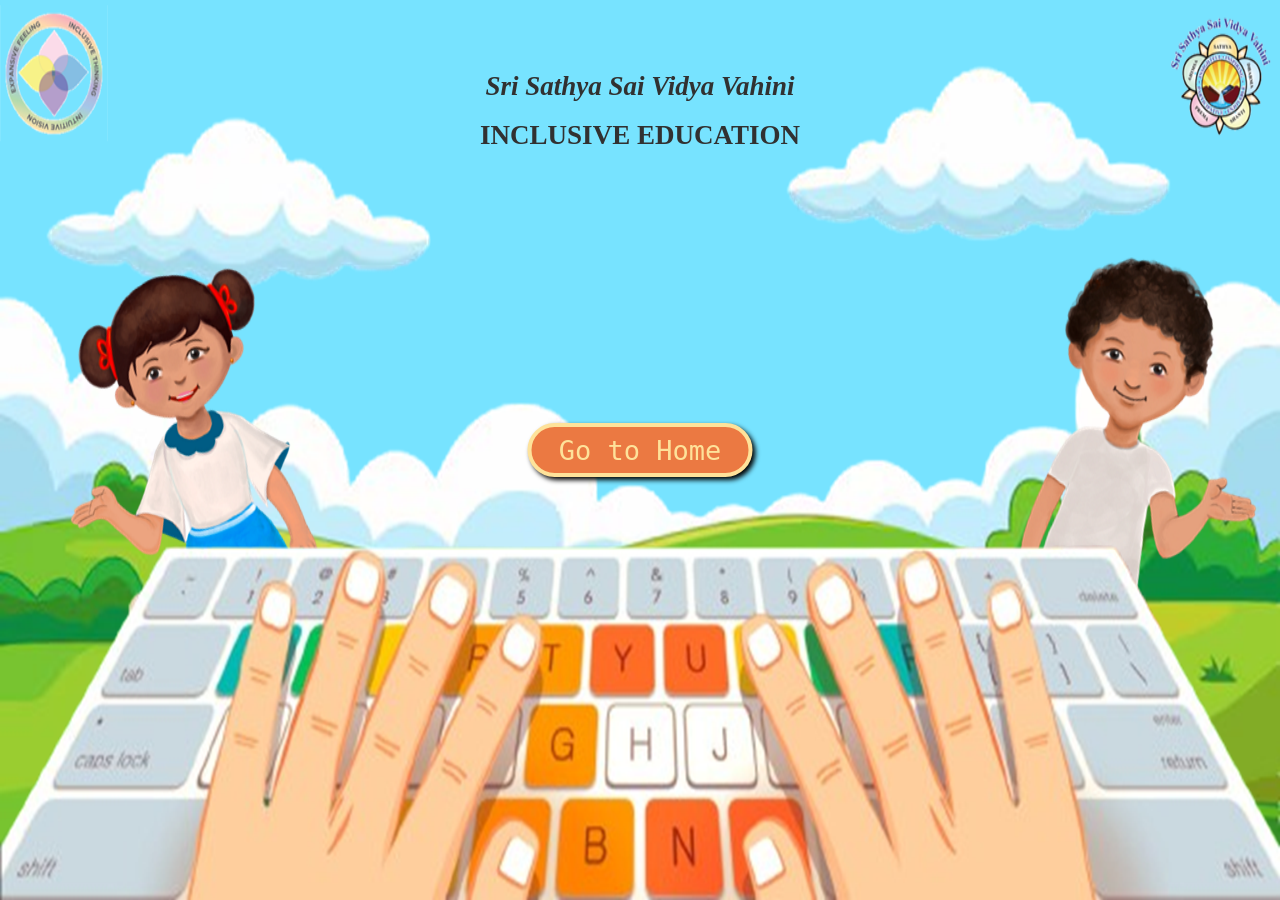
==== commit 15c58918: "Revert "Feature/UI enhancement"" ====
--- a/index.html
+++ b/index.html
@@ -4,139 +4,32 @@
 <script src="js/config.js"></script>
     <meta charset="UTF-8">
     <meta name="viewport" content="width=device-width, initial-scale=1.0">
-    <link href="https://fonts.googleapis.com/css2?family=Fredoka:wght@400;600;700&display=swap" rel="stylesheet">
-    <link href="https://fonts.googleapis.com/css2?family=Baloo+2:wght@500;600;700&family=Fredoka:wght@400;500;600&display=swap" rel="stylesheet">
-    <link href="https://fonts.googleapis.com/css2?family=Lilita+One&family=Nunito:wght@700;800&display=swap" rel="stylesheet">
-    <title>Typing Tutor</title>
+    <title>home</title>
     <link rel="stylesheet" href="css/main.css">
 </head>
 <body>
-
-<div class="main-wrapper">
-    <!-- ================= BACKGROUND ================= -->
-<div class="sky-gradient"></div>
-
-<!-- ================= CLOUDS ================= -->
-
-<img class="cloud cloud1" src="assets/images/clouds1.png">
-<img class="cloud cloud3" src="assets/images/clouds3.png">
-
-<img class="cloud cloud2" src="assets/images/clouds2.png">
-<img class="cloud cloud4" src="assets/images/clouds4.png">
-
-<!-- ================= HEADER ================= -->
-
-<header class="top-header">
-
-  <img src="assets/images/ie.png" class="header-logo left-logo">
-
-  <div class="header-title">
-      <h1>Sri Sathya Sai Vidya Vahini</h1>
-      <p>INCLUSIVE EDUCATION</p>
-  </div>
-
-  <img src="assets/images/vv.png" class="header-logo right-logo">
-
-</header>
-
-<!-- ✅ NEW CENTER WRAPPER (FIX) -->
-<div class="center-area">
-
-<!-- ================= MAIN GAME CARD ================= -->
-<section class="game-card">
-
-  <!-- CSS clouds inside card -->
-  <div class="cloud" style="width:90px;height:28px;top:6%;left:-8%;--cd:7s;">
-    <div style="position:absolute;width:38px;height:38px;border-radius:50%;background:rgba(255,255,255,0.55);top:-18px;left:14px;"></div>
-    <div style="position:absolute;width:26px;height:26px;border-radius:50%;background:rgba(255,255,255,0.55);top:-10px;left:40px;"></div>
-  </div>
-  <div class="cloud" style="width:70px;height:22px;top:8%;right:-4%;--cd:9s;">
-    <div style="position:absolute;width:28px;height:28px;border-radius:50%;background:rgba(255,255,255,0.55);top:-14px;left:10px;"></div>
-    <div style="position:absolute;width:20px;height:20px;border-radius:50%;background:rgba(255,255,255,0.55);top:-8px;left:30px;"></div>
-  </div>
-
-  <!-- Twinkling stars -->
-  <span class="star" style="--tx:8%; --ty:18%;--fs:0.85rem;--td:2.8s;--dl:0.0s">✦</span>
-  <span class="star" style="--tx:88%;--ty:14%;--fs:1.0rem; --td:3.2s;--dl:0.6s">✦</span>
-  <span class="star" style="--tx:5%; --ty:72%;--fs:0.75rem;--td:2.5s;--dl:1.1s">✦</span>
-  <span class="star" style="--tx:91%;--ty:68%;--fs:0.90rem;--td:3.0s;--dl:0.3s">✦</span>
-  <span class="star" style="--tx:50%;--ty:5%; --fs:0.70rem;--td:2.7s;--dl:0.9s">✦</span>
-  <span class="star" style="--tx:78%;--ty:42%;--fs:0.65rem;--td:3.4s;--dl:1.5s">✦</span>
-  <span class="star" style="--tx:18%;--ty:55%;--fs:0.72rem;--td:2.9s;--dl:0.4s">✦</span>
-
-  <!-- Title -->
-  <h2 class="game-title">Typing Tutor</h2>
-
-  <!-- Subtitle -->
-  <p class="subtitle">Learn typing with fun!</p>
-
-  <!-- Start Game button -->
-  <button class="start-btn" onclick="openHome()">
-    <span class="spark-l">✦</span>
-    Start Game
-    <span class="spark-r">✦</span>
-  </button>
-
-</section>
-
-</div> <!-- ✅ END CENTER WRAPPER -->
-
-<!-- FLOATING ELEMENTS -->
-<div class="floating-elements">
-  <span class="bubble"></span>
-  <span class="bubble"></span>
-  <span class="bubble"></span>
-  <span class="bubble"></span>
-  <span class="bubble"></span>
-</div> 
-
-<!-- ================= MASCOTS ================= -->
-
-<!-- GIRL CHARACTER -->
-<div class="mascot-wrap mascot-right-wrap">
-  <div class="speech">Hi! I'm Shanti 👋</div>
-  <img id="mascot-right" class="mascot mascot-right"
-  src="assets/images/shanti/shanti.png"
-  data-idle="assets/images/shanti/shanti.png"
-  data-wave="assets/images/shanti/shanti-wave.png">
-</div>
-
-<!-- BOY CHARACTER -->
-<div class="mascot-wrap mascot-left-wrap">
-  <div class="speech">Hi! I'm Prem 👋</div>
-  <img id="mascot-left" class="mascot mascot-left"
-  src="assets/images/prem/prem.png"
-  data-idle="assets/images/prem/prem.png"
-  data-wave="assets/images/prem/prem-wave.png">
-</div>
-
-<!-- ================= KEYBOARD ================= -->
-<div class="keyboard-area">
-
-    <!-- Glow element – sits behind everything -->
-    <div class="keyboard-glow"></div>
+    <div class="upper">
+        <!-- <div class="title"><img class="title" src="SSSVV.png" /></div> -->
+        <div class="logos">
+            <h1 class="vv">Sri Sathya Sai Vidya Vahini</h1>
+            <h1 class="inc">INCLUSIVE EDUCATION</h1>
+        </div>
+    </div>
+<!--    <a href="home.html" class="full-page-link"></a>-->
     
-<img class="keyboard-img" src="assets/images/keyboard.png">
-
-<img class="hand hand-left" src="assets/images/lefthand.png">
-
-<img class="hand hand-right" src="assets/images/righthand.png">
-
-</div>
-</div> <!-- End of main wrapper --> 
-
-<audio id="backgroundMusic" src="assets/audio/bgm.mp3" loop></audio>
-
-<script src="legacy/indexscript.js"></script>
-<script src="utils/music.js"></script>
-
-<div id="rotate-screen">
-  <div class="rotate-content">
-    <div class="phone-icon">📱</div>
-    <p>Please rotate your device</p>
-    <span>Use landscape mode for best experience</span>
-  </div>
+<div class="enter-wrapper">
+    <div class="enter">
+       <!--<a href="home.html" style="text-decoration: none;  color: #fee29a; " ><b> Let's Play </b></a>-->
+       <a href="home.html" style="text-decoration: none;  color: #fee29a;  " >Go to Home</a>
+ 
+    </div>
 </div>
 
 </body>
+<audio id="backgroundMusic" src=assets/audio/bgm.mp3" loop></audio>
+
+<script src="legacy/script1.js"></script>
+<script src="utils/music.js"></script>
+
+</body>
 </html>
--- a/css/main.css
+++ b/css/main.css
@@ -1,781 +1,73 @@
-/* ============================================================
-   main.css  —  Typing Tutor Landing Page
-   Fully responsive: Mobile → Tablet → Desktop → Wide
-   ============================================================ */
-
-/* ── RESET ── */
-*, *::before, *::after {
-  margin: 0;
-  padding: 0;
-  box-sizing: border-box;
+body{
+    margin: 10;
+    background-image: url(../assets/images/background.png);
+    background-repeat:no-repeat ;
+    background-position: center;
+    background-attachment: fixed;
+    background-size:100vw 100vh;
+}
+.upper {
+    display: flex;
+    flex-flow: row wrap;
+    width: 100%;
+    align-items: center;
+    justify-content: center;
+  }
+.vv {
+    font-family: "Playfair Display", serif;
+    font-style: italic;
+    font-size: 3vh;
+}
+.inc{
+    font-size: 3vh;
+}
+.enter-wrapper{
+    position: fixed;
+    top: 50%;
+    left: 50%;
+    transform: translate(-50%,-50%);
+}
+.enter {
+    cursor: pointer;
+    position: fixed;
+    font-family: monospace;
+    border-radius: 3vh;
+    font-size:3vh;
+    box-sizing: border-box;
+    background-color: #eb7942;
+    width:25vh;
+    height:6vh;
+    top: 50%;
+    left: 50%;
+    transform: translate(-50%, -50%);
+    display: flex;
+    flex-flow: column nowrap;
+    justify-content: center;
+    align-items: center;
+    border: 0.5vh solid #fee29a;
+    transition: all 0.5s ease;
+    box-shadow: 3px 3px 5px;
+}
+.enter:hover {
+    transform: translate(-50%, calc(-50% - 2px)); /* subtle bounce up */
+    background-color: #ff914d;
+    border-color: #ffd261;
+    box-shadow: 0 6px 15px rgba(0, 0, 0, 0.2);
 }
 
-html, body {
-  width: 100%;
-  min-height: 100vh;
-  height: 100%;
-  overflow-x: hidden;        /* allow vertical scroll if needed */
-  overflow-y: hidden;        /* full-viewport scene, no vertical scrollbar */
-  font-family: "Segoe UI", sans-serif;
-  font-size: 16px;           /* base font-size for responsive units */
-  -webkit-font-smoothing: antialiased;
-  -moz-osx-font-smoothing: grayscale;
+
+
+.full-page-link {
+    position: fixed;
+    top: 0;
+    left: 0;
+    width: 100vw;
+    height: 100vh;
+    z-index: 1;
 }
-
-/* ============================================================
-   SKY BACKGROUND  (fixed, full-screen)
-   ============================================================ */
-.sky-gradient {
-  position: fixed;
-  top: 0;
-  left: 0;
-  width: 100%;
-  height: 100vh;
-  background: linear-gradient(
-    180deg,
-    #8ec5ff 0%,
-    #b7d8ff 30%,
-    #ffd6e7 70%,
-    #ffe7c9 100%
-  );
-  z-index: -2;
-  pointer-events: none;
-  will-change: transform;  /* optimize performance */
-}
-
-/* ============================================================
-   MAIN WRAPPER
-   ============================================================ */
-.main-wrapper {
-  position: fixed;
-  top: 0;
-  left: 0;
-  width: 100%;
-  height: 100vh;
-  display: flex;
-  flex-direction: column;
-  align-items: center;
-  overflow: hidden;
-  z-index: 1;
-}
-
-/* ============================================================
-   CLOUDS
-   ============================================================ */
-.cloud {
-  position: absolute;
-  opacity: 0.88;
-  pointer-events: none;
-  animation: floatCloud var(--cd, 18s) ease-in-out infinite;
-  z-index: 1;
-}
-
-/* Image clouds — responsive sizing */
-img.cloud {
-  width: clamp(80px, 10vw, 170px);
-  height: auto;
-}
-
-.cloud1 { top: 10vh; left:  6vw; }
-.cloud2 { top: 12vh; right: 6vw; }
-.cloud3 { top: 22vh; left: 18vw; }
-.cloud4 { top: 24vh; right:18vw; }
-
-@keyframes floatCloud {
-  0%   { transform: translateX(-30px); }
-  50%  { transform: translateX( 30px); }
-  100% { transform: translateX(-30px); }
-}
-
-/* ============================================================
-   HEADER
-   ============================================================ */
-.top-header {
-  position: fixed;
-  top: clamp(8px, 1.5vh, 20px);
-  left: 50%;
-  transform: translateX(-50%);
-  z-index: 20;
-
-  width: clamp(260px, min(92vw, 90%), 1200px);
-  max-width: 1200px;
-
-  display: flex;
-  align-items: center;
-  justify-content: space-between;
-  gap: clamp(6px, 1vw, 12px);
-
-  padding: clamp(6px, 1.2vh, 12px) clamp(12px, 2vw, 24px);
-  border-radius: 100px;
-
-  background: rgba(255, 255, 255, 0.20);
-  backdrop-filter: blur(14px);
-  -webkit-backdrop-filter: blur(14px);
-  border: 1.5px solid rgba(255, 255, 255, 0.45);
-  box-shadow: 0 6px 22px rgba(0, 0, 0, 0.12);
-}
-
-.header-logo {
-  height: clamp(36px, 6vh, 64px);
-  width: auto;
-  flex-shrink: 0;
-}
-
-.header-title {
-  text-align: center;
-  flex: 1;
-  min-width: 0;          /* allow shrink */
-}
-
-.header-title h1 {
-  font-family: "Fredoka", sans-serif;
-  font-size: clamp(0.85rem, 2.2vw, 1.65rem);
-  color: #2c3e50;
-  letter-spacing: 0.5px;
-  line-height: 1.2;
-  white-space: nowrap;
-}
-
-.header-title p {
-  font-size: clamp(0.5rem, 1.1vw, 0.82rem);
-  letter-spacing: clamp(1px, 0.3vw, 3px);
-  color: rgba(0, 0, 0, 0.60);
-  font-weight: 700;
-  margin-top: 1px;
-  white-space: nowrap;
-}
-
-/* ============================================================
-   CENTER AREA  (holds the game card, vertically centered)
-   ============================================================ */
-.center-area {
-  position: fixed;
   
-  /* Account for header and keyboard spacing */
-  top: clamp(50px, max(8vh, 60px), 90px);
-  bottom: clamp(120px, max(20vh, 140px), 200px);
-
-  left: 0;
-  right: 0;
-  z-index: 10;
-
-  display: flex;
-  align-items: center;
-  justify-content: center;
-
-  pointer-events: none;   
-  overflow: hidden;  /* prevent children from escaping */
-}
-
-/* ============================================================
-   GAME CARD
-   ============================================================ */
-.game-card {
-  pointer-events: all;
-
-  position: relative;
-  width: clamp(300px, 50vw, 580px);
-  max-width: calc(100vw - 28px);  /* account for edges */
-  height: auto;
-
-  padding: clamp(24px, 4vh, 52px) clamp(24px, 3.5vw, 48px) clamp(22px, 3.5vh, 46px);
-  border-radius: clamp(20px, 2.8vw, 36px);
-  text-align: center;
-
-  background: linear-gradient(
-    170deg,
-    rgba(228, 244, 255, 0.86) 0%,
-    rgba(210, 232, 255, 0.78) 100%
-  );
-  backdrop-filter: blur(18px);
-  -webkit-backdrop-filter: blur(18px);
-  border: 2px solid rgba(255, 255, 255, 0.78);
-  box-shadow:
-    0 20px 56px rgba(120, 160, 230, 0.22),
-    inset 0 0 0 1px rgba(255, 255, 255, 0.65);
-
-  overflow: hidden;
-  animation: cardIn 0.65s cubic-bezier(0.34, 1.46, 0.64, 1) both,
-             glowPulse 3.5s ease-in-out infinite;
-  will-change: auto;
-}
-
-@keyframes cardIn {
-  from { opacity: 0; transform: translateY(18px) scale(0.93); }
-  to   { opacity: 1; transform: translateY(0)    scale(1);    }
-}
-
-@keyframes glowPulse {
-  0%,100% { box-shadow: 0 20px 56px rgba(120,160,230,0.20), inset 0 0 0 1px rgba(255,255,255,0.65); }
-  50%     { box-shadow: 0 20px 56px rgba(120,160,230,0.35), inset 0 0 0 1px rgba(255,255,255,0.65),
-                        0 0 40px rgba(200,220,255,0.30); }
-}
-
-/* ── Card inner CSS clouds ── */
-.game-card > .cloud {
-  position: absolute;
-  border-radius: 12px;
-  background: rgba(255, 255, 255, 0.50);
-  pointer-events: none;
-}
-
-/* ── Twinkling stars inside card ── */
-.star {
-  position: absolute;
-  pointer-events: none;
-  opacity: 0;
-  top:  var(--ty, 10%);
-  left: var(--tx, 10%);
-  font-size: var(--fs, 0.9rem);
-  color: #ffd700;
-  filter: drop-shadow(0 0 4px rgba(255, 220, 80, 0.75));
-  animation: twinkle var(--td, 2.5s) ease-in-out infinite;
-  animation-delay: var(--dl, 0s);
-}
-
-@keyframes twinkle {
-  0%,100% { opacity: 0; transform: scale(0.6) rotate(-10deg); }
-  45%,55% { opacity: 1; transform: scale(1.2) rotate(8deg);   }
-}
-
-/* ── Game Title ── */
-.game-title {
-  font-family: 'Lilita One', cursive;
-  font-size: clamp(1.8rem, 5.5vw, 3.8rem);
-  line-height: 1.2;
-  margin-bottom: clamp(8px, 1.8vh, 18px);
-  color: #f7c000;
-  text-shadow:
-    -2px -2px 0 #fff,  2px -2px 0 #fff,
-    -2px  2px 0 #fff,  2px  2px 0 #fff,
-    0    6px 0 rgba(180, 120, 0, 0.18),
-    0   10px 16px rgba(180, 120, 0, 0.10);
-  animation: titleRock 5s ease-in-out infinite;
-  transform-origin: center bottom;
-  word-wrap: break-word;
-  overflow-wrap: break-word;
-}
-
-@keyframes titleRock {
-  0%,100% { transform: rotate(-1deg); }
-  50%     { transform: rotate( 1deg); }
-}
-
-/* ── Subtitle ── */
-.subtitle {
-  font-family: 'Nunito', sans-serif;
-  font-size: clamp(0.85rem, 2vw, 1.15rem);
-  font-weight: 700;
-  color: #5a5a80;
-  letter-spacing: 0.2px;
-  margin-bottom: clamp(14px, 2.8vh, 32px);
-  animation: fadeUp 0.5s 0.3s both;
-  word-wrap: break-word;
-}
-
-@keyframes fadeUp {
-  from { opacity: 0; transform: translateY(10px); }
-  to   { opacity: 1; transform: translateY(0);    }
-}
-
-/* ============================================================
-   START BUTTON
-   ============================================================ */
-.start-btn {
-  position: relative;
-  display: inline-flex;
-  align-items: center;
-  justify-content: center;
-  gap: clamp(8px, 1.2vw, 12px);
-
-  padding: clamp(12px, 1.8vh, 16px) clamp(28px, 4vw, 54px);
-  border: none;
-  border-radius: 100px;
-  cursor: pointer;
-  flex-shrink: 0;
-
-  font-family: 'Lilita One', cursive;
-  font-size: clamp(1rem, 2vw, 1.5rem);
-  color: #fff;
-  letter-spacing: 0.6px;
-  font-weight: 700;
-
-  background: linear-gradient(135deg, #b06df5 0%, #6c8ef5 60%, #5bbcf8 100%);
-  box-shadow:
-    0 5px 0 rgba(90, 50, 180, 0.28),
-    0 10px 20px rgba(100, 80, 220, 0.25),
-    inset 0 1px 0 rgba(255, 255, 255, 0.30);
-
-  overflow: hidden;
-  animation: fadeUp 0.5s 0.5s both;
-  transition: all 0.2s cubic-bezier(0.34, 1.46, 0.64, 1);
-  will-change: transform;
-}
-
-.start-btn::after {
-  content: '';
-  position: absolute;
-  top: -55%; left: -75%;
-  width: 50%; height: 210%;
-  background: rgba(255, 255, 255, 0.22);
-  transform: skewX(-18deg);
-  transition: left 0.38s ease;
-  pointer-events: none;
-}
-
-.start-btn:hover::after  { left: 140%; }
-.start-btn:hover {
-  transform: translateY(-4px) scale(1.05);
-  box-shadow:
-    0 10px 0 rgba(90,50,180,0.22),
-    0 18px 36px rgba(100,80,220,0.28),
-    inset 0 1px 0 rgba(255,255,255,0.30);
-}
-.start-btn:active {
-  transform: translateY(2px) scale(0.97);
-  box-shadow: 0 3px 0 rgba(90,50,180,0.28), 0 6px 14px rgba(100,80,220,0.18);
-}
-
-.spark-l, .spark-r {
-  font-size: 0.88em;
-  display: inline-block;
-  animation: sparkPop 2s ease-in-out infinite;
-}
-.spark-r { animation-delay: 0.6s; }
-
-@keyframes sparkPop {
-  0%,100% { transform: scale(0.8) rotate(-10deg); opacity: 0.6; }
-  50%     { transform: scale(1.2) rotate( 10deg); opacity: 1;   }
-}
-
-/* Page fade-out on navigate */
-.fade-out { animation: fadeOut 0.8s ease forwards; }
-@keyframes fadeOut {
-  to { opacity: 0; transform: scale(1.04); }
-}
-
-/* ============================================================
-   FLOATING BUBBLES
-   ============================================================ */
-.floating-elements {
-  position: fixed;
-  top: 0;
-  left: 0;
-  width: 100%;
-  height: 100vh;
-  pointer-events: none;
-  overflow: hidden;
-  z-index: 0;
-}
-
-.bubble {
-  position: absolute;
-  width: clamp(12px, 1.5vw, 22px);
-  height: clamp(12px, 1.5vw, 22px);
-  background: rgba(255, 255, 255, 0.30);
-  border-radius: 50%;
-  animation: floatUp 12s infinite ease-in;
-}
-
-.bubble:nth-child(1) { left: 10%; animation-duration: 10s; }
-.bubble:nth-child(2) { left: 30%; animation-duration: 14s; }
-.bubble:nth-child(3) { left: 50%; animation-duration: 12s; }
-.bubble:nth-child(4) { left: 70%; animation-duration: 16s; }
-.bubble:nth-child(5) { left: 85%; animation-duration: 11s; }
-
-@keyframes floatUp {
-  0%   { transform: translateY(100vh) scale(0.5); opacity: 0; }
-  30%  { opacity: 1; }
-  100% { transform: translateY(-10vh)  scale(1);   opacity: 0; }
-}
-
-/* ============================================================
-   MASCOTS
-   ============================================================ */
-.mascot-wrap {
-  position: fixed;
-  bottom: clamp(80px, 14vh, 160px);
-  z-index: 7;
-  pointer-events: all;
-}
-
-.mascot-left-wrap  { left:  clamp(6px, 1.5vw, 32px); }
-.mascot-right-wrap { right: clamp(6px, 1.5vw, 32px); }
-
-.mascot {
-  display: block;
-  width: clamp(160px, 18vw, 360px);
-  max-width: 400px;
-  height: auto;
-  transform-origin: bottom center;
-  animation: floatCharacter 4s ease-in-out infinite,
-             breathe 3s ease-in-out infinite;
-}
-
-@keyframes floatCharacter {
-  0%,100% { transform: translateY(0px);  }
-  50%     { transform: translateY(-8px); }
-}
-
-@keyframes breathe {
-  0%,100% { transform: scaleX(1);    }
-  50%     { transform: scaleX(1.01); }
-}
-
-/* Speech bubble */
-.speech {
-  position: absolute;
-  bottom: calc(100% + 6px);
-  left: 50%;
-  transform: translateX(-50%) scale(0.88);
-  margin-bottom: 4px;
-
-  font-family: 'Fredoka', sans-serif;
-  font-size: clamp(0.65rem, 1.2vw, 0.9rem);
-  font-weight: 600;
-  color: #d97706;
-
-  padding: clamp(6px, 1vh, 10px) clamp(12px, 1.5vw, 18px);
-  border-radius: 20px;
-
-  background: linear-gradient(180deg, #ffe8b0, #ffd27a);
-  box-shadow:
-    0 6px 16px rgba(0,0,0,0.12),
-    inset 0 2px 0 rgba(255,255,255,0.5);
-  border: 2px solid rgba(255,255,255,0.6);
-
-  opacity: 0;
-  transition: all 0.25s ease;
-  white-space: nowrap;
-  pointer-events: none;
-  z-index: 10;
-}
-
-.speech::after {
-  content: '';
-  position: absolute;
-  top: 100%; left: 50%;
-  transform: translateX(-50%);
-  border: 9px solid transparent;
-  border-top-color: #ffd27a;
-}
-
-.mascot-wrap:hover .speech {
-  opacity: 1;
-  transform: translateX(-50%) scale(1);
-}
-
-.mascot-wrap:hover .mascot {
-  animation: cuteSwing 3s cubic-bezier(0.42, 0, 0.58, 1) infinite;
-  filter: drop-shadow(0 0 18px rgba(255,255,255,0.75));
-}
-
-@keyframes cuteSwing {
-  0%   { transform: rotate(-1deg); }
-  40%  { transform: rotate( 1deg); }
-  70%  { transform: rotate(-0.5deg); }
-  100% { transform: rotate(0deg); }
-}
-
-/* ============================================================
-   KEYBOARD AREA
-   ============================================================ */
-.keyboard-area {
-  position: fixed;
-  bottom: 0;
-  left: 50%;
-  transform: translateX(-50%);
-  z-index: 5;
-
-  width: clamp(240px, min(92vw, 92%), 1040px);
-  max-width: calc(100vw - 20px);
-
-  pointer-events: none;
-  overflow: visible;
-}
-
-.keyboard-img {
-  width: 100%;
-  height: auto;
-  display: block;
-  transform: perspective(900px) rotateX(8deg);
-  transform-origin: bottom center;
-  filter:
-    drop-shadow(0 -6px 20px rgba(160, 180, 255, 0.32))
-    drop-shadow(0  0  40px rgba(140, 120, 255, 0.20));
-}
-
-/* Rainbow glow beneath keyboard */
-.keyboard-glow {
-  position: absolute;
-  bottom: clamp(45px, 7vh, 70px);
-  left: 50%;
-  transform: translateX(-50%);
-
-  width: 88%;
-  height: 26px;
-  border-radius: 50%;
-
-  background: linear-gradient(
-    90deg,
-    rgba(255,100,120,0.55),
-    rgba(255,180, 60,0.55),
-    rgba(100,220,120,0.55),
-    rgba( 80,180,255,0.55),
-    rgba(180,100,255,0.55)
-  );
-  background-size: 200% auto;
-  filter: blur(14px);
-  pointer-events: none;
-  z-index: 4;
-  animation: glowPulse2 3s ease-in-out infinite,
-             shimmerStrip 4s linear infinite;
-}
-
-@keyframes glowPulse2 {
-  0%,100% { opacity: 0.65; transform: translateX(-50%) scaleX(1);    }
-  50%     { opacity: 1.00; transform: translateX(-50%) scaleX(1.06); }
-}
-
-@keyframes shimmerStrip {
-  0%   { background-position:   0% center; }
-  100% { background-position: 200% center; }
-}
-
-/* Soft base glow */
-.keyboard-area::before {
-  content: '';
-  position: absolute;
-  bottom: clamp(25px, 5vh, 50px);
-  left: 50%;
-  transform: translateX(-50%);
-  width: 70%;
-  height: 50px;
-  border-radius: 50%;
-  background: radial-gradient(
-    ellipse at center,
-    rgba(190,210,255,0.45) 0%,
-    rgba(200,170,255,0.20) 50%,
-    transparent 80%
-  );
-  filter: blur(22px);
-  pointer-events: none;
-  z-index: 3;
-}
-
-/* ── Hands ── */
-.hand {
-  position: absolute;
-  width: clamp(130px, 20vw, 360px);
-  pointer-events: none;
-  z-index: 8;
-  transform-origin: bottom center;
-  filter:
-    drop-shadow(0 -6px 18px rgba(180,150,255,0.28))
-    drop-shadow(0  4px 10px rgba(140,100,220,0.18));
-}
-
-.hand-left {
-  left: 3%;
-  bottom: -28%;
-  animation: leftTyping 2s ease-in-out infinite;
-}
-
-.hand-right {
-  right: 3%;
-  bottom: -28%;
-  animation: rightTyping 2s ease-in-out infinite;
-}
-
-@keyframes leftTyping {
-  0%   { transform: translateY(0px);   }
-  25%  { transform: translateY(-14px); }
-  50%  { transform: translateY(0px);   }
-  75%  { transform: translateY(-8px);  }
-  100% { transform: translateY(0px);   }
-}
-
-@keyframes rightTyping {
-  0%   { transform: translateY(0px);   }
-  30%  { transform: translateY(-12px); }
-  60%  { transform: translateY(0px);   }
-  80%  { transform: translateY(-16px); }
-  100% { transform: translateY(0px);   }
-}
-
-/* ============================================================
-   ROTATE SCREEN (portrait mobile prompt)
-   ============================================================ */
-#rotate-screen {
-  position: fixed;
-  inset: 0;
-  background: linear-gradient(to bottom, #87ceeb, #ffffff);
-  display: none;          /* JS shows this */
-  justify-content: center;
-  align-items: center;
-  z-index: 9999;
-  text-align: center;
-  font-family: 'Fredoka', sans-serif;
-}
-
-.rotate-content { animation: fadeIn 0.5s ease; }
-
-.phone-icon {
-  font-size: 60px;
-  animation: rotatePhone 1.5s infinite ease-in-out;
-}
-
-@keyframes rotatePhone {
-  0%   { transform: rotate(0deg);  }
-  50%  { transform: rotate(90deg); }
-  100% { transform: rotate(0deg);  }
-}
-
-#rotate-screen p    { font-size: 20px; margin-top: 10px; font-weight: 600; }
-#rotate-screen span { font-size: 14px; opacity: 0.7; }
-
-@keyframes fadeIn {
-  from { opacity: 0; transform: scale(0.95); }
-  to   { opacity: 1; transform: scale(1);    }
-}
-
-/* ============================================================
-   ── BREAKPOINTS ──────────────────────────────────────────
-   ============================================================ */
-
-/* ── 1. LARGE DESKTOP (≥ 1440px) ── */
-@media (min-width: 1440px) {
-  .game-card { width: clamp(480px, 48vw, 620px); }
-  .mascot    { width: clamp(200px, 16vw, 380px); }
-}
-
-/* ── 2. STANDARD DESKTOP (1024 – 1440px) ── */
-@media (max-width: 1440px) and (min-width: 1024px) {
-  .center-area { bottom: clamp(110px, 20vh, 180px); }
-  .mascot-wrap { bottom: clamp(80px, 15vh, 150px); }
-  .keyboard-area { width: min(90%, 960px); }
-  .game-card { width: clamp(320px, 48vw, 540px); }
-}
-
-/* ── 3. TABLET LANDSCAPE (768 – 1024px) ── */
-@media (max-width: 1024px) and (min-width: 768px) {
-  html, body { font-size: 15px; }
-  
-  .top-header { 
-    top: 8px;
-    padding: 6px 16px;
-  }
-
-  .center-area {
-    top: clamp(50px, 8vh, 75px);
-    bottom: clamp(100px, 19vh, 160px);
-  }
-
-  .game-card {
-    width: clamp(300px, 52vw, 480px);
-    padding: 28px 28px 26px;
-  }
-
-  .game-title { font-size: clamp(1.6rem, 4.5vw, 2.8rem); }
-  .subtitle { font-size: clamp(0.8rem, 1.8vw, 1.05rem); }
-  .start-btn { font-size: clamp(0.95rem, 1.8vw, 1.35rem); }
-
-  .mascot-wrap  { bottom: clamp(70px, 13vh, 140px); }
-  .mascot       { width: clamp(130px, 14vw, 250px); }
-
-  .speech { display: none; }
-  .cloud3, .cloud4 { display: none; }
-  
-  .keyboard-area { width: min(86%, 720px); }
-}
-
-/* ── 4. LARGE MOBILE / SMALL TABLET LANDSCAPE (600 – 768px) ── */
-@media (max-width: 768px) and (min-width: 600px) and (orientation: landscape) {
-  html, body { font-size: 14px; }
-
-  .top-header {
-    padding: 5px 14px;
-    top: 6px;
-  }
-  .header-logo    { height: clamp(26px, 4.5vh, 38px); }
-  .header-title h1 { font-size: clamp(0.68rem, 1.9vw, 1.05rem); }
-  .header-title p  { font-size: 0.56rem; letter-spacing: 0.8px; }
-
-  .center-area {
-    top: clamp(48px, 8.5vh, 68px);
-    bottom: clamp(85px, 18vh, 130px);
-  }
-
-  .game-card {
-    width: clamp(260px, 48vw, 400px);
-    padding: 18px 20px 16px;
-    border-radius: 16px;
-  }
-  .game-title { font-size: clamp(1.4rem, 4vw, 2.2rem); }
-  .subtitle   { font-size: clamp(0.72rem, 1.5vw, 0.95rem); margin-bottom: 14px; }
-  .start-btn  { padding: 8px 22px; font-size: 0.85rem; }
-
-  .mascot-wrap { bottom: clamp(60px, 12vh, 110px); }
-  .mascot      { width: clamp(100px, 12vw, 180px); }
-  .speech      { display: none; }
-
-  .keyboard-area { width: min(84%, 620px); }
-  .hand { width: clamp(90px, 14vw, 220px); }
-
-  .cloud3, .cloud4 { display: none; }
-}
-
-/* ── 5. MOBILE LANDSCAPE (< 600px, landscape) ── */
-@media (max-width: 600px) and (orientation: landscape) {
-  html, body { font-size: 13px; }
-
-  .top-header {
-    padding: 4px 12px;
-    top: 4px;
-    border-radius: 40px;
-    gap: 4px;
-    width: clamp(240px, min(90vw, 90%), 600px);
-  }
-  .header-logo    { height: 24px; }
-  .header-title h1 { font-size: 0.68rem; }
-  .header-title p  { display: none; }
-
-  .center-area {
-    top: 40px;
-    bottom: 80px;
-  }
-
-  .game-card {
-    width: clamp(220px, 46vw, 360px);
-    padding: 14px 16px 12px;
-    border-radius: 12px;
-  }
-  .game-title { font-size: clamp(1.2rem, 3.8vw, 1.8rem); }
-  .subtitle   { font-size: 0.7rem; margin-bottom: 10px; }
-  .start-btn  { padding: 7px 20px; font-size: 0.85rem; gap: 4px; }
-
-  .mascot-wrap { display: none; }
-  .speech { display: none; }
-
-  .keyboard-area { width: min(80%, 450px); }
-  .hand { width: clamp(70px, 12vw, 160px); }
-
-  .cloud3, .cloud4 { display: none; }
-}
-
-/* ── 6. PORTRAIT MOBILE — show rotate prompt ── */
-@media (max-width: 768px) and (orientation: portrait) {
-  #rotate-screen { display: flex !important; }
-}
-
-/* ============================================================
-   UTILITY: bounce + wave (used by JS)
-   ============================================================ */
-.bounce {
-  animation: bounce 0.4s;
-}
-@keyframes bounce {
-  0%   { transform: scale(1);    }
-  50%  { transform: scale(1.12); }
-  100% { transform: scale(1);    }
-}+  .logos {
+    text-align: center;
+    color: rgb(49, 49, 49);
+    margin-top: 5vh;
+  }
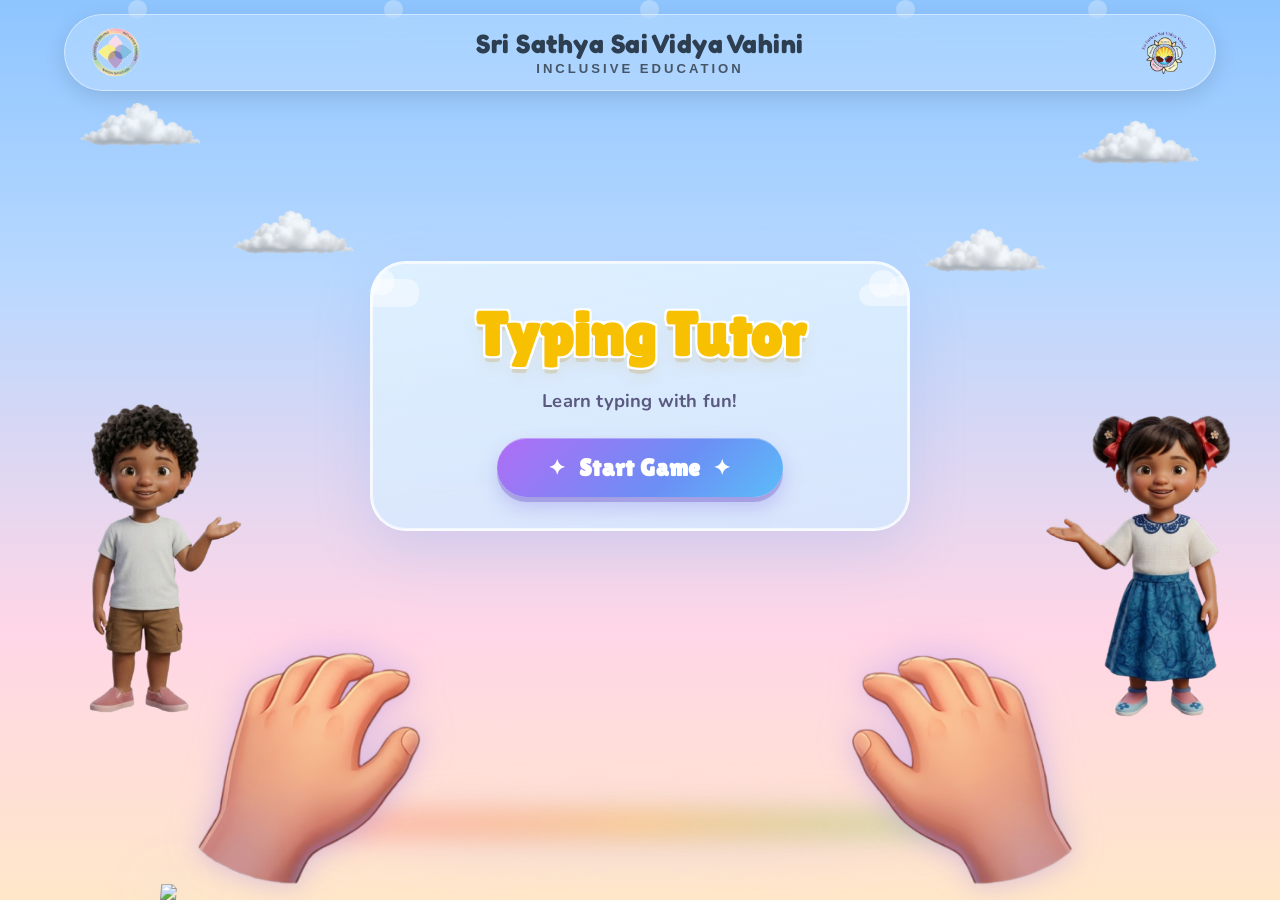
==== commit 99ea686d: "Merge branch 'dev' into handonkeyboard" ====
--- a/index.html
+++ b/index.html
@@ -4,32 +4,139 @@
 <script src="js/config.js"></script>
     <meta charset="UTF-8">
     <meta name="viewport" content="width=device-width, initial-scale=1.0">
-    <title>home</title>
+    <link href="https://fonts.googleapis.com/css2?family=Fredoka:wght@400;600;700&display=swap" rel="stylesheet">
+    <link href="https://fonts.googleapis.com/css2?family=Baloo+2:wght@500;600;700&family=Fredoka:wght@400;500;600&display=swap" rel="stylesheet">
+    <link href="https://fonts.googleapis.com/css2?family=Lilita+One&family=Nunito:wght@700;800&display=swap" rel="stylesheet">
+    <title>Typing Tutor</title>
     <link rel="stylesheet" href="css/main.css">
 </head>
 <body>
-    <div class="upper">
-        <!-- <div class="title"><img class="title" src="SSSVV.png" /></div> -->
-        <div class="logos">
-            <h1 class="vv">Sri Sathya Sai Vidya Vahini</h1>
-            <h1 class="inc">INCLUSIVE EDUCATION</h1>
-        </div>
-    </div>
-<!--    <a href="home.html" class="full-page-link"></a>-->
+
+<div class="main-wrapper">
+    <!-- ================= BACKGROUND ================= -->
+<div class="sky-gradient"></div>
+
+<!-- ================= CLOUDS ================= -->
+
+<img class="cloud cloud1" src="assets/images/clouds1.png">
+<img class="cloud cloud3" src="assets/images/clouds3.png">
+
+<img class="cloud cloud2" src="assets/images/clouds2.png">
+<img class="cloud cloud4" src="assets/images/clouds4.png">
+
+<!-- ================= HEADER ================= -->
+
+<header class="top-header">
+
+  <img src="assets/images/ie.png" class="header-logo left-logo">
+
+  <div class="header-title">
+      <h1>Sri Sathya Sai Vidya Vahini</h1>
+      <p>INCLUSIVE EDUCATION</p>
+  </div>
+
+  <img src="assets/images/vv.png" class="header-logo right-logo">
+
+</header>
+
+<!-- ✅ NEW CENTER WRAPPER (FIX) -->
+<div class="center-area">
+
+<!-- ================= MAIN GAME CARD ================= -->
+<section class="game-card">
+
+  <!-- CSS clouds inside card -->
+  <div class="cloud" style="width:90px;height:28px;top:6%;left:-8%;--cd:7s;">
+    <div style="position:absolute;width:38px;height:38px;border-radius:50%;background:rgba(255,255,255,0.55);top:-18px;left:14px;"></div>
+    <div style="position:absolute;width:26px;height:26px;border-radius:50%;background:rgba(255,255,255,0.55);top:-10px;left:40px;"></div>
+  </div>
+  <div class="cloud" style="width:70px;height:22px;top:8%;right:-4%;--cd:9s;">
+    <div style="position:absolute;width:28px;height:28px;border-radius:50%;background:rgba(255,255,255,0.55);top:-14px;left:10px;"></div>
+    <div style="position:absolute;width:20px;height:20px;border-radius:50%;background:rgba(255,255,255,0.55);top:-8px;left:30px;"></div>
+  </div>
+
+  <!-- Twinkling stars -->
+  <span class="star" style="--tx:8%; --ty:18%;--fs:0.85rem;--td:2.8s;--dl:0.0s">✦</span>
+  <span class="star" style="--tx:88%;--ty:14%;--fs:1.0rem; --td:3.2s;--dl:0.6s">✦</span>
+  <span class="star" style="--tx:5%; --ty:72%;--fs:0.75rem;--td:2.5s;--dl:1.1s">✦</span>
+  <span class="star" style="--tx:91%;--ty:68%;--fs:0.90rem;--td:3.0s;--dl:0.3s">✦</span>
+  <span class="star" style="--tx:50%;--ty:5%; --fs:0.70rem;--td:2.7s;--dl:0.9s">✦</span>
+  <span class="star" style="--tx:78%;--ty:42%;--fs:0.65rem;--td:3.4s;--dl:1.5s">✦</span>
+  <span class="star" style="--tx:18%;--ty:55%;--fs:0.72rem;--td:2.9s;--dl:0.4s">✦</span>
+
+  <!-- Title -->
+  <h2 class="game-title">Typing Tutor</h2>
+
+  <!-- Subtitle -->
+  <p class="subtitle">Learn typing with fun!</p>
+
+  <!-- Start Game button -->
+  <button class="start-btn" onclick="openHome()">
+    <span class="spark-l">✦</span>
+    Start Game
+    <span class="spark-r">✦</span>
+  </button>
+
+</section>
+
+</div> <!-- ✅ END CENTER WRAPPER -->
+
+<!-- FLOATING ELEMENTS -->
+<div class="floating-elements">
+  <span class="bubble"></span>
+  <span class="bubble"></span>
+  <span class="bubble"></span>
+  <span class="bubble"></span>
+  <span class="bubble"></span>
+</div> 
+
+<!-- ================= MASCOTS ================= -->
+
+<!-- GIRL CHARACTER -->
+<div class="mascot-wrap mascot-right-wrap">
+  <div class="speech">Hi! I'm Shanti 👋</div>
+  <img id="mascot-right" class="mascot mascot-right"
+  src="assets/images/shanti/shanti.png"
+  data-idle="assets/images/shanti/shanti.png"
+  data-wave="assets/images/shanti/shanti-wave.png">
+</div>
+
+<!-- BOY CHARACTER -->
+<div class="mascot-wrap mascot-left-wrap">
+  <div class="speech">Hi! I'm Prem 👋</div>
+  <img id="mascot-left" class="mascot mascot-left"
+  src="assets/images/prem/prem.png"
+  data-idle="assets/images/prem/prem.png"
+  data-wave="assets/images/prem/prem-wave.png">
+</div>
+
+<!-- ================= KEYBOARD ================= -->
+<div class="keyboard-area">
+
+    <!-- Glow element – sits behind everything -->
+    <div class="keyboard-glow"></div>
     
-<div class="enter-wrapper">
-    <div class="enter">
-       <!--<a href="home.html" style="text-decoration: none;  color: #fee29a; " ><b> Let's Play </b></a>-->
-       <a href="home.html" style="text-decoration: none;  color: #fee29a;  " >Go to Home</a>
- 
-    </div>
+<img class="keyboard-img" src="assets/images/keyboard.png">
+
+<img class="hand hand-left" src="assets/images/lefthand.png">
+
+<img class="hand hand-right" src="assets/images/righthand.png">
+
+</div>
+</div> <!-- End of main wrapper --> 
+
+<audio id="backgroundMusic" src="assets/audio/bgm.mp3" loop></audio>
+
+<script src="legacy/indexscript.js"></script>
+<script src="utils/music.js"></script>
+
+<div id="rotate-screen">
+  <div class="rotate-content">
+    <div class="phone-icon">📱</div>
+    <p>Please rotate your device</p>
+    <span>Use landscape mode for best experience</span>
+  </div>
 </div>
 
 </body>
-<audio id="backgroundMusic" src=assets/audio/bgm.mp3" loop></audio>
-
-<script src="legacy/script1.js"></script>
-<script src="utils/music.js"></script>
-
-</body>
 </html>
--- a/css/main.css
+++ b/css/main.css
@@ -1,73 +1,781 @@
-body{
-    margin: 10;
-    background-image: url(../assets/images/background.png);
-    background-repeat:no-repeat ;
-    background-position: center;
-    background-attachment: fixed;
-    background-size:100vw 100vh;
-}
-.upper {
-    display: flex;
-    flex-flow: row wrap;
-    width: 100%;
-    align-items: center;
-    justify-content: center;
-  }
-.vv {
-    font-family: "Playfair Display", serif;
-    font-style: italic;
-    font-size: 3vh;
-}
-.inc{
-    font-size: 3vh;
-}
-.enter-wrapper{
-    position: fixed;
-    top: 50%;
-    left: 50%;
-    transform: translate(-50%,-50%);
-}
-.enter {
-    cursor: pointer;
-    position: fixed;
-    font-family: monospace;
-    border-radius: 3vh;
-    font-size:3vh;
-    box-sizing: border-box;
-    background-color: #eb7942;
-    width:25vh;
-    height:6vh;
-    top: 50%;
-    left: 50%;
-    transform: translate(-50%, -50%);
-    display: flex;
-    flex-flow: column nowrap;
-    justify-content: center;
-    align-items: center;
-    border: 0.5vh solid #fee29a;
-    transition: all 0.5s ease;
-    box-shadow: 3px 3px 5px;
-}
-.enter:hover {
-    transform: translate(-50%, calc(-50% - 2px)); /* subtle bounce up */
-    background-color: #ff914d;
-    border-color: #ffd261;
-    box-shadow: 0 6px 15px rgba(0, 0, 0, 0.2);
-}
-
-
-
-.full-page-link {
-    position: fixed;
-    top: 0;
-    left: 0;
-    width: 100vw;
-    height: 100vh;
-    z-index: 1;
-}
+/* ============================================================
+   main.css  —  Typing Tutor Landing Page
+   Fully responsive: Mobile → Tablet → Desktop → Wide
+   ============================================================ */
+
+/* ── RESET ── */
+*, *::before, *::after {
+  margin: 0;
+  padding: 0;
+  box-sizing: border-box;
+}
+
+html, body {
+  width: 100%;
+  min-height: 100vh;
+  height: 100%;
+  overflow-x: hidden;        /* allow vertical scroll if needed */
+  overflow-y: hidden;        /* full-viewport scene, no vertical scrollbar */
+  font-family: "Segoe UI", sans-serif;
+  font-size: 16px;           /* base font-size for responsive units */
+  -webkit-font-smoothing: antialiased;
+  -moz-osx-font-smoothing: grayscale;
+}
+
+/* ============================================================
+   SKY BACKGROUND  (fixed, full-screen)
+   ============================================================ */
+.sky-gradient {
+  position: fixed;
+  top: 0;
+  left: 0;
+  width: 100%;
+  height: 100vh;
+  background: linear-gradient(
+    180deg,
+    #8ec5ff 0%,
+    #b7d8ff 30%,
+    #ffd6e7 70%,
+    #ffe7c9 100%
+  );
+  z-index: -2;
+  pointer-events: none;
+  will-change: transform;  /* optimize performance */
+}
+
+/* ============================================================
+   MAIN WRAPPER
+   ============================================================ */
+.main-wrapper {
+  position: fixed;
+  top: 0;
+  left: 0;
+  width: 100%;
+  height: 100vh;
+  display: flex;
+  flex-direction: column;
+  align-items: center;
+  overflow: hidden;
+  z-index: 1;
+}
+
+/* ============================================================
+   CLOUDS
+   ============================================================ */
+.cloud {
+  position: absolute;
+  opacity: 0.88;
+  pointer-events: none;
+  animation: floatCloud var(--cd, 18s) ease-in-out infinite;
+  z-index: 1;
+}
+
+/* Image clouds — responsive sizing */
+img.cloud {
+  width: clamp(80px, 10vw, 170px);
+  height: auto;
+}
+
+.cloud1 { top: 10vh; left:  6vw; }
+.cloud2 { top: 12vh; right: 6vw; }
+.cloud3 { top: 22vh; left: 18vw; }
+.cloud4 { top: 24vh; right:18vw; }
+
+@keyframes floatCloud {
+  0%   { transform: translateX(-30px); }
+  50%  { transform: translateX( 30px); }
+  100% { transform: translateX(-30px); }
+}
+
+/* ============================================================
+   HEADER
+   ============================================================ */
+.top-header {
+  position: fixed;
+  top: clamp(8px, 1.5vh, 20px);
+  left: 50%;
+  transform: translateX(-50%);
+  z-index: 20;
+
+  width: clamp(260px, min(92vw, 90%), 1200px);
+  max-width: 1200px;
+
+  display: flex;
+  align-items: center;
+  justify-content: space-between;
+  gap: clamp(6px, 1vw, 12px);
+
+  padding: clamp(6px, 1.2vh, 12px) clamp(12px, 2vw, 24px);
+  border-radius: 100px;
+
+  background: rgba(255, 255, 255, 0.20);
+  backdrop-filter: blur(14px);
+  -webkit-backdrop-filter: blur(14px);
+  border: 1.5px solid rgba(255, 255, 255, 0.45);
+  box-shadow: 0 6px 22px rgba(0, 0, 0, 0.12);
+}
+
+.header-logo {
+  height: clamp(36px, 6vh, 64px);
+  width: auto;
+  flex-shrink: 0;
+}
+
+.header-title {
+  text-align: center;
+  flex: 1;
+  min-width: 0;          /* allow shrink */
+}
+
+.header-title h1 {
+  font-family: "Fredoka", sans-serif;
+  font-size: clamp(0.85rem, 2.2vw, 1.65rem);
+  color: #2c3e50;
+  letter-spacing: 0.5px;
+  line-height: 1.2;
+  white-space: nowrap;
+}
+
+.header-title p {
+  font-size: clamp(0.5rem, 1.1vw, 0.82rem);
+  letter-spacing: clamp(1px, 0.3vw, 3px);
+  color: rgba(0, 0, 0, 0.60);
+  font-weight: 700;
+  margin-top: 1px;
+  white-space: nowrap;
+}
+
+/* ============================================================
+   CENTER AREA  (holds the game card, vertically centered)
+   ============================================================ */
+.center-area {
+  position: fixed;
   
-  .logos {
-    text-align: center;
-    color: rgb(49, 49, 49);
-    margin-top: 5vh;
-  }+  /* Account for header and keyboard spacing */
+  top: clamp(50px, max(8vh, 60px), 90px);
+  bottom: clamp(120px, max(20vh, 140px), 200px);
+
+  left: 0;
+  right: 0;
+  z-index: 10;
+
+  display: flex;
+  align-items: center;
+  justify-content: center;
+
+  pointer-events: none;   
+  overflow: hidden;  /* prevent children from escaping */
+}
+
+/* ============================================================
+   GAME CARD
+   ============================================================ */
+.game-card {
+  pointer-events: all;
+
+  position: relative;
+  width: clamp(300px, 50vw, 580px);
+  max-width: calc(100vw - 28px);  /* account for edges */
+  height: auto;
+
+  padding: clamp(24px, 4vh, 52px) clamp(24px, 3.5vw, 48px) clamp(22px, 3.5vh, 46px);
+  border-radius: clamp(20px, 2.8vw, 36px);
+  text-align: center;
+
+  background: linear-gradient(
+    170deg,
+    rgba(228, 244, 255, 0.86) 0%,
+    rgba(210, 232, 255, 0.78) 100%
+  );
+  backdrop-filter: blur(18px);
+  -webkit-backdrop-filter: blur(18px);
+  border: 2px solid rgba(255, 255, 255, 0.78);
+  box-shadow:
+    0 20px 56px rgba(120, 160, 230, 0.22),
+    inset 0 0 0 1px rgba(255, 255, 255, 0.65);
+
+  overflow: hidden;
+  animation: cardIn 0.65s cubic-bezier(0.34, 1.46, 0.64, 1) both,
+             glowPulse 3.5s ease-in-out infinite;
+  will-change: auto;
+}
+
+@keyframes cardIn {
+  from { opacity: 0; transform: translateY(18px) scale(0.93); }
+  to   { opacity: 1; transform: translateY(0)    scale(1);    }
+}
+
+@keyframes glowPulse {
+  0%,100% { box-shadow: 0 20px 56px rgba(120,160,230,0.20), inset 0 0 0 1px rgba(255,255,255,0.65); }
+  50%     { box-shadow: 0 20px 56px rgba(120,160,230,0.35), inset 0 0 0 1px rgba(255,255,255,0.65),
+                        0 0 40px rgba(200,220,255,0.30); }
+}
+
+/* ── Card inner CSS clouds ── */
+.game-card > .cloud {
+  position: absolute;
+  border-radius: 12px;
+  background: rgba(255, 255, 255, 0.50);
+  pointer-events: none;
+}
+
+/* ── Twinkling stars inside card ── */
+.star {
+  position: absolute;
+  pointer-events: none;
+  opacity: 0;
+  top:  var(--ty, 10%);
+  left: var(--tx, 10%);
+  font-size: var(--fs, 0.9rem);
+  color: #ffd700;
+  filter: drop-shadow(0 0 4px rgba(255, 220, 80, 0.75));
+  animation: twinkle var(--td, 2.5s) ease-in-out infinite;
+  animation-delay: var(--dl, 0s);
+}
+
+@keyframes twinkle {
+  0%,100% { opacity: 0; transform: scale(0.6) rotate(-10deg); }
+  45%,55% { opacity: 1; transform: scale(1.2) rotate(8deg);   }
+}
+
+/* ── Game Title ── */
+.game-title {
+  font-family: 'Lilita One', cursive;
+  font-size: clamp(1.8rem, 5.5vw, 3.8rem);
+  line-height: 1.2;
+  margin-bottom: clamp(8px, 1.8vh, 18px);
+  color: #f7c000;
+  text-shadow:
+    -2px -2px 0 #fff,  2px -2px 0 #fff,
+    -2px  2px 0 #fff,  2px  2px 0 #fff,
+    0    6px 0 rgba(180, 120, 0, 0.18),
+    0   10px 16px rgba(180, 120, 0, 0.10);
+  animation: titleRock 5s ease-in-out infinite;
+  transform-origin: center bottom;
+  word-wrap: break-word;
+  overflow-wrap: break-word;
+}
+
+@keyframes titleRock {
+  0%,100% { transform: rotate(-1deg); }
+  50%     { transform: rotate( 1deg); }
+}
+
+/* ── Subtitle ── */
+.subtitle {
+  font-family: 'Nunito', sans-serif;
+  font-size: clamp(0.85rem, 2vw, 1.15rem);
+  font-weight: 700;
+  color: #5a5a80;
+  letter-spacing: 0.2px;
+  margin-bottom: clamp(14px, 2.8vh, 32px);
+  animation: fadeUp 0.5s 0.3s both;
+  word-wrap: break-word;
+}
+
+@keyframes fadeUp {
+  from { opacity: 0; transform: translateY(10px); }
+  to   { opacity: 1; transform: translateY(0);    }
+}
+
+/* ============================================================
+   START BUTTON
+   ============================================================ */
+.start-btn {
+  position: relative;
+  display: inline-flex;
+  align-items: center;
+  justify-content: center;
+  gap: clamp(8px, 1.2vw, 12px);
+
+  padding: clamp(12px, 1.8vh, 16px) clamp(28px, 4vw, 54px);
+  border: none;
+  border-radius: 100px;
+  cursor: pointer;
+  flex-shrink: 0;
+
+  font-family: 'Lilita One', cursive;
+  font-size: clamp(1rem, 2vw, 1.5rem);
+  color: #fff;
+  letter-spacing: 0.6px;
+  font-weight: 700;
+
+  background: linear-gradient(135deg, #b06df5 0%, #6c8ef5 60%, #5bbcf8 100%);
+  box-shadow:
+    0 5px 0 rgba(90, 50, 180, 0.28),
+    0 10px 20px rgba(100, 80, 220, 0.25),
+    inset 0 1px 0 rgba(255, 255, 255, 0.30);
+
+  overflow: hidden;
+  animation: fadeUp 0.5s 0.5s both;
+  transition: all 0.2s cubic-bezier(0.34, 1.46, 0.64, 1);
+  will-change: transform;
+}
+
+.start-btn::after {
+  content: '';
+  position: absolute;
+  top: -55%; left: -75%;
+  width: 50%; height: 210%;
+  background: rgba(255, 255, 255, 0.22);
+  transform: skewX(-18deg);
+  transition: left 0.38s ease;
+  pointer-events: none;
+}
+
+.start-btn:hover::after  { left: 140%; }
+.start-btn:hover {
+  transform: translateY(-4px) scale(1.05);
+  box-shadow:
+    0 10px 0 rgba(90,50,180,0.22),
+    0 18px 36px rgba(100,80,220,0.28),
+    inset 0 1px 0 rgba(255,255,255,0.30);
+}
+.start-btn:active {
+  transform: translateY(2px) scale(0.97);
+  box-shadow: 0 3px 0 rgba(90,50,180,0.28), 0 6px 14px rgba(100,80,220,0.18);
+}
+
+.spark-l, .spark-r {
+  font-size: 0.88em;
+  display: inline-block;
+  animation: sparkPop 2s ease-in-out infinite;
+}
+.spark-r { animation-delay: 0.6s; }
+
+@keyframes sparkPop {
+  0%,100% { transform: scale(0.8) rotate(-10deg); opacity: 0.6; }
+  50%     { transform: scale(1.2) rotate( 10deg); opacity: 1;   }
+}
+
+/* Page fade-out on navigate */
+.fade-out { animation: fadeOut 0.8s ease forwards; }
+@keyframes fadeOut {
+  to { opacity: 0; transform: scale(1.04); }
+}
+
+/* ============================================================
+   FLOATING BUBBLES
+   ============================================================ */
+.floating-elements {
+  position: fixed;
+  top: 0;
+  left: 0;
+  width: 100%;
+  height: 100vh;
+  pointer-events: none;
+  overflow: hidden;
+  z-index: 0;
+}
+
+.bubble {
+  position: absolute;
+  width: clamp(12px, 1.5vw, 22px);
+  height: clamp(12px, 1.5vw, 22px);
+  background: rgba(255, 255, 255, 0.30);
+  border-radius: 50%;
+  animation: floatUp 12s infinite ease-in;
+}
+
+.bubble:nth-child(1) { left: 10%; animation-duration: 10s; }
+.bubble:nth-child(2) { left: 30%; animation-duration: 14s; }
+.bubble:nth-child(3) { left: 50%; animation-duration: 12s; }
+.bubble:nth-child(4) { left: 70%; animation-duration: 16s; }
+.bubble:nth-child(5) { left: 85%; animation-duration: 11s; }
+
+@keyframes floatUp {
+  0%   { transform: translateY(100vh) scale(0.5); opacity: 0; }
+  30%  { opacity: 1; }
+  100% { transform: translateY(-10vh)  scale(1);   opacity: 0; }
+}
+
+/* ============================================================
+   MASCOTS
+   ============================================================ */
+.mascot-wrap {
+  position: fixed;
+  bottom: clamp(80px, 14vh, 160px);
+  z-index: 7;
+  pointer-events: all;
+}
+
+.mascot-left-wrap  { left:  clamp(6px, 1.5vw, 32px); }
+.mascot-right-wrap { right: clamp(6px, 1.5vw, 32px); }
+
+.mascot {
+  display: block;
+  width: clamp(160px, 18vw, 360px);
+  max-width: 400px;
+  height: auto;
+  transform-origin: bottom center;
+  animation: floatCharacter 4s ease-in-out infinite,
+             breathe 3s ease-in-out infinite;
+}
+
+@keyframes floatCharacter {
+  0%,100% { transform: translateY(0px);  }
+  50%     { transform: translateY(-8px); }
+}
+
+@keyframes breathe {
+  0%,100% { transform: scaleX(1);    }
+  50%     { transform: scaleX(1.01); }
+}
+
+/* Speech bubble */
+.speech {
+  position: absolute;
+  bottom: calc(100% + 6px);
+  left: 50%;
+  transform: translateX(-50%) scale(0.88);
+  margin-bottom: 4px;
+
+  font-family: 'Fredoka', sans-serif;
+  font-size: clamp(0.65rem, 1.2vw, 0.9rem);
+  font-weight: 600;
+  color: #d97706;
+
+  padding: clamp(6px, 1vh, 10px) clamp(12px, 1.5vw, 18px);
+  border-radius: 20px;
+
+  background: linear-gradient(180deg, #ffe8b0, #ffd27a);
+  box-shadow:
+    0 6px 16px rgba(0,0,0,0.12),
+    inset 0 2px 0 rgba(255,255,255,0.5);
+  border: 2px solid rgba(255,255,255,0.6);
+
+  opacity: 0;
+  transition: all 0.25s ease;
+  white-space: nowrap;
+  pointer-events: none;
+  z-index: 10;
+}
+
+.speech::after {
+  content: '';
+  position: absolute;
+  top: 100%; left: 50%;
+  transform: translateX(-50%);
+  border: 9px solid transparent;
+  border-top-color: #ffd27a;
+}
+
+.mascot-wrap:hover .speech {
+  opacity: 1;
+  transform: translateX(-50%) scale(1);
+}
+
+.mascot-wrap:hover .mascot {
+  animation: cuteSwing 3s cubic-bezier(0.42, 0, 0.58, 1) infinite;
+  filter: drop-shadow(0 0 18px rgba(255,255,255,0.75));
+}
+
+@keyframes cuteSwing {
+  0%   { transform: rotate(-1deg); }
+  40%  { transform: rotate( 1deg); }
+  70%  { transform: rotate(-0.5deg); }
+  100% { transform: rotate(0deg); }
+}
+
+/* ============================================================
+   KEYBOARD AREA
+   ============================================================ */
+.keyboard-area {
+  position: fixed;
+  bottom: 0;
+  left: 50%;
+  transform: translateX(-50%);
+  z-index: 5;
+
+  width: clamp(240px, min(92vw, 92%), 1040px);
+  max-width: calc(100vw - 20px);
+
+  pointer-events: none;
+  overflow: visible;
+}
+
+.keyboard-img {
+  width: 100%;
+  height: auto;
+  display: block;
+  transform: perspective(900px) rotateX(8deg);
+  transform-origin: bottom center;
+  filter:
+    drop-shadow(0 -6px 20px rgba(160, 180, 255, 0.32))
+    drop-shadow(0  0  40px rgba(140, 120, 255, 0.20));
+}
+
+/* Rainbow glow beneath keyboard */
+.keyboard-glow {
+  position: absolute;
+  bottom: clamp(45px, 7vh, 70px);
+  left: 50%;
+  transform: translateX(-50%);
+
+  width: 88%;
+  height: 26px;
+  border-radius: 50%;
+
+  background: linear-gradient(
+    90deg,
+    rgba(255,100,120,0.55),
+    rgba(255,180, 60,0.55),
+    rgba(100,220,120,0.55),
+    rgba( 80,180,255,0.55),
+    rgba(180,100,255,0.55)
+  );
+  background-size: 200% auto;
+  filter: blur(14px);
+  pointer-events: none;
+  z-index: 4;
+  animation: glowPulse2 3s ease-in-out infinite,
+             shimmerStrip 4s linear infinite;
+}
+
+@keyframes glowPulse2 {
+  0%,100% { opacity: 0.65; transform: translateX(-50%) scaleX(1);    }
+  50%     { opacity: 1.00; transform: translateX(-50%) scaleX(1.06); }
+}
+
+@keyframes shimmerStrip {
+  0%   { background-position:   0% center; }
+  100% { background-position: 200% center; }
+}
+
+/* Soft base glow */
+.keyboard-area::before {
+  content: '';
+  position: absolute;
+  bottom: clamp(25px, 5vh, 50px);
+  left: 50%;
+  transform: translateX(-50%);
+  width: 70%;
+  height: 50px;
+  border-radius: 50%;
+  background: radial-gradient(
+    ellipse at center,
+    rgba(190,210,255,0.45) 0%,
+    rgba(200,170,255,0.20) 50%,
+    transparent 80%
+  );
+  filter: blur(22px);
+  pointer-events: none;
+  z-index: 3;
+}
+
+/* ── Hands ── */
+.hand {
+  position: absolute;
+  width: clamp(130px, 20vw, 360px);
+  pointer-events: none;
+  z-index: 8;
+  transform-origin: bottom center;
+  filter:
+    drop-shadow(0 -6px 18px rgba(180,150,255,0.28))
+    drop-shadow(0  4px 10px rgba(140,100,220,0.18));
+}
+
+.hand-left {
+  left: 3%;
+  bottom: -28%;
+  animation: leftTyping 2s ease-in-out infinite;
+}
+
+.hand-right {
+  right: 3%;
+  bottom: -28%;
+  animation: rightTyping 2s ease-in-out infinite;
+}
+
+@keyframes leftTyping {
+  0%   { transform: translateY(0px);   }
+  25%  { transform: translateY(-14px); }
+  50%  { transform: translateY(0px);   }
+  75%  { transform: translateY(-8px);  }
+  100% { transform: translateY(0px);   }
+}
+
+@keyframes rightTyping {
+  0%   { transform: translateY(0px);   }
+  30%  { transform: translateY(-12px); }
+  60%  { transform: translateY(0px);   }
+  80%  { transform: translateY(-16px); }
+  100% { transform: translateY(0px);   }
+}
+
+/* ============================================================
+   ROTATE SCREEN (portrait mobile prompt)
+   ============================================================ */
+#rotate-screen {
+  position: fixed;
+  inset: 0;
+  background: linear-gradient(to bottom, #87ceeb, #ffffff);
+  display: none;          /* JS shows this */
+  justify-content: center;
+  align-items: center;
+  z-index: 9999;
+  text-align: center;
+  font-family: 'Fredoka', sans-serif;
+}
+
+.rotate-content { animation: fadeIn 0.5s ease; }
+
+.phone-icon {
+  font-size: 60px;
+  animation: rotatePhone 1.5s infinite ease-in-out;
+}
+
+@keyframes rotatePhone {
+  0%   { transform: rotate(0deg);  }
+  50%  { transform: rotate(90deg); }
+  100% { transform: rotate(0deg);  }
+}
+
+#rotate-screen p    { font-size: 20px; margin-top: 10px; font-weight: 600; }
+#rotate-screen span { font-size: 14px; opacity: 0.7; }
+
+@keyframes fadeIn {
+  from { opacity: 0; transform: scale(0.95); }
+  to   { opacity: 1; transform: scale(1);    }
+}
+
+/* ============================================================
+   ── BREAKPOINTS ──────────────────────────────────────────
+   ============================================================ */
+
+/* ── 1. LARGE DESKTOP (≥ 1440px) ── */
+@media (min-width: 1440px) {
+  .game-card { width: clamp(480px, 48vw, 620px); }
+  .mascot    { width: clamp(200px, 16vw, 380px); }
+}
+
+/* ── 2. STANDARD DESKTOP (1024 – 1440px) ── */
+@media (max-width: 1440px) and (min-width: 1024px) {
+  .center-area { bottom: clamp(110px, 20vh, 180px); }
+  .mascot-wrap { bottom: clamp(80px, 15vh, 150px); }
+  .keyboard-area { width: min(90%, 960px); }
+  .game-card { width: clamp(320px, 48vw, 540px); }
+}
+
+/* ── 3. TABLET LANDSCAPE (768 – 1024px) ── */
+@media (max-width: 1024px) and (min-width: 768px) {
+  html, body { font-size: 15px; }
+  
+  .top-header { 
+    top: 8px;
+    padding: 6px 16px;
+  }
+
+  .center-area {
+    top: clamp(50px, 8vh, 75px);
+    bottom: clamp(100px, 19vh, 160px);
+  }
+
+  .game-card {
+    width: clamp(300px, 52vw, 480px);
+    padding: 28px 28px 26px;
+  }
+
+  .game-title { font-size: clamp(1.6rem, 4.5vw, 2.8rem); }
+  .subtitle { font-size: clamp(0.8rem, 1.8vw, 1.05rem); }
+  .start-btn { font-size: clamp(0.95rem, 1.8vw, 1.35rem); }
+
+  .mascot-wrap  { bottom: clamp(70px, 13vh, 140px); }
+  .mascot       { width: clamp(130px, 14vw, 250px); }
+
+  .speech { display: none; }
+  .cloud3, .cloud4 { display: none; }
+  
+  .keyboard-area { width: min(86%, 720px); }
+}
+
+/* ── 4. LARGE MOBILE / SMALL TABLET LANDSCAPE (600 – 768px) ── */
+@media (max-width: 768px) and (min-width: 600px) and (orientation: landscape) {
+  html, body { font-size: 14px; }
+
+  .top-header {
+    padding: 5px 14px;
+    top: 6px;
+  }
+  .header-logo    { height: clamp(26px, 4.5vh, 38px); }
+  .header-title h1 { font-size: clamp(0.68rem, 1.9vw, 1.05rem); }
+  .header-title p  { font-size: 0.56rem; letter-spacing: 0.8px; }
+
+  .center-area {
+    top: clamp(48px, 8.5vh, 68px);
+    bottom: clamp(85px, 18vh, 130px);
+  }
+
+  .game-card {
+    width: clamp(260px, 48vw, 400px);
+    padding: 18px 20px 16px;
+    border-radius: 16px;
+  }
+  .game-title { font-size: clamp(1.4rem, 4vw, 2.2rem); }
+  .subtitle   { font-size: clamp(0.72rem, 1.5vw, 0.95rem); margin-bottom: 14px; }
+  .start-btn  { padding: 8px 22px; font-size: 0.85rem; }
+
+  .mascot-wrap { bottom: clamp(60px, 12vh, 110px); }
+  .mascot      { width: clamp(100px, 12vw, 180px); }
+  .speech      { display: none; }
+
+  .keyboard-area { width: min(84%, 620px); }
+  .hand { width: clamp(90px, 14vw, 220px); }
+
+  .cloud3, .cloud4 { display: none; }
+}
+
+/* ── 5. MOBILE LANDSCAPE (< 600px, landscape) ── */
+@media (max-width: 600px) and (orientation: landscape) {
+  html, body { font-size: 13px; }
+
+  .top-header {
+    padding: 4px 12px;
+    top: 4px;
+    border-radius: 40px;
+    gap: 4px;
+    width: clamp(240px, min(90vw, 90%), 600px);
+  }
+  .header-logo    { height: 24px; }
+  .header-title h1 { font-size: 0.68rem; }
+  .header-title p  { display: none; }
+
+  .center-area {
+    top: 40px;
+    bottom: 80px;
+  }
+
+  .game-card {
+    width: clamp(220px, 46vw, 360px);
+    padding: 14px 16px 12px;
+    border-radius: 12px;
+  }
+  .game-title { font-size: clamp(1.2rem, 3.8vw, 1.8rem); }
+  .subtitle   { font-size: 0.7rem; margin-bottom: 10px; }
+  .start-btn  { padding: 7px 20px; font-size: 0.85rem; gap: 4px; }
+
+  .mascot-wrap { display: none; }
+  .speech { display: none; }
+
+  .keyboard-area { width: min(80%, 450px); }
+  .hand { width: clamp(70px, 12vw, 160px); }
+
+  .cloud3, .cloud4 { display: none; }
+}
+
+/* ── 6. PORTRAIT MOBILE — show rotate prompt ── */
+@media (max-width: 768px) and (orientation: portrait) {
+  #rotate-screen { display: flex !important; }
+}
+
+/* ============================================================
+   UTILITY: bounce + wave (used by JS)
+   ============================================================ */
+.bounce {
+  animation: bounce 0.4s;
+}
+@keyframes bounce {
+  0%   { transform: scale(1);    }
+  50%  { transform: scale(1.12); }
+  100% { transform: scale(1);    }
+}
